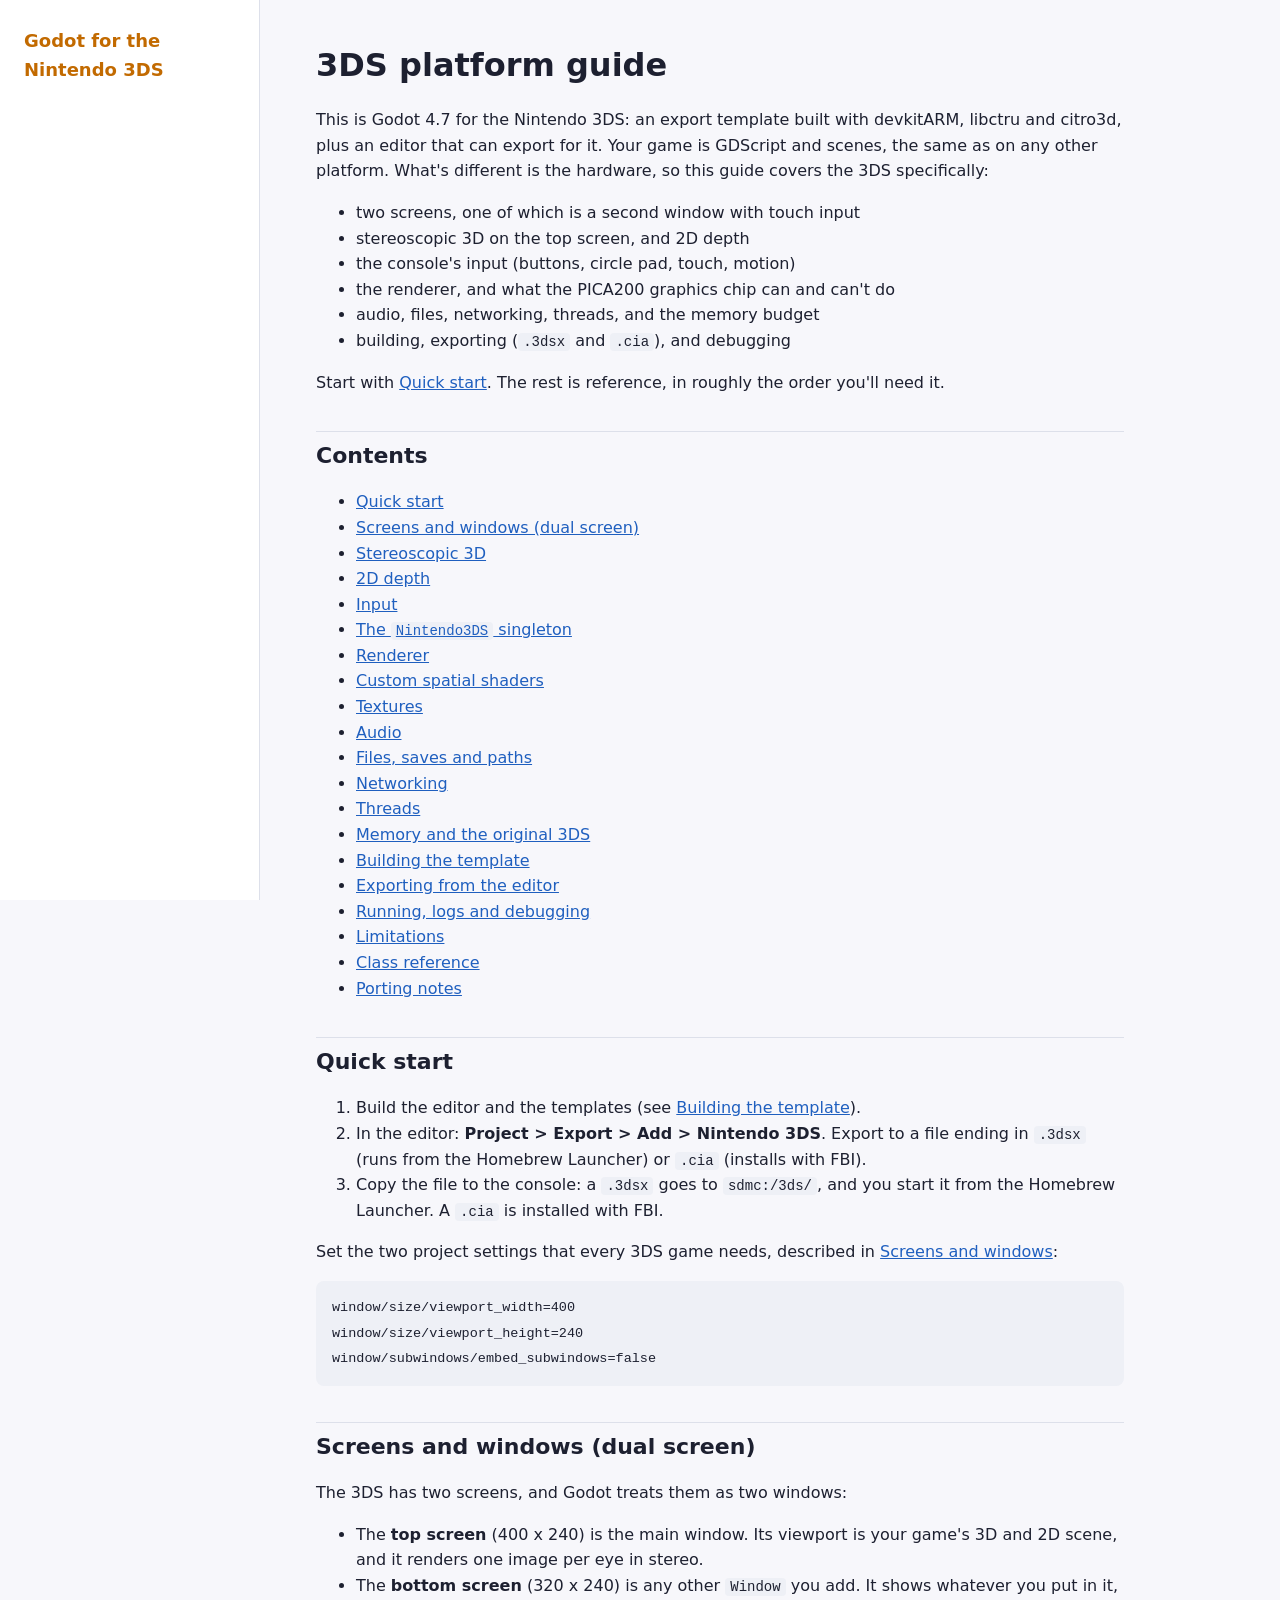
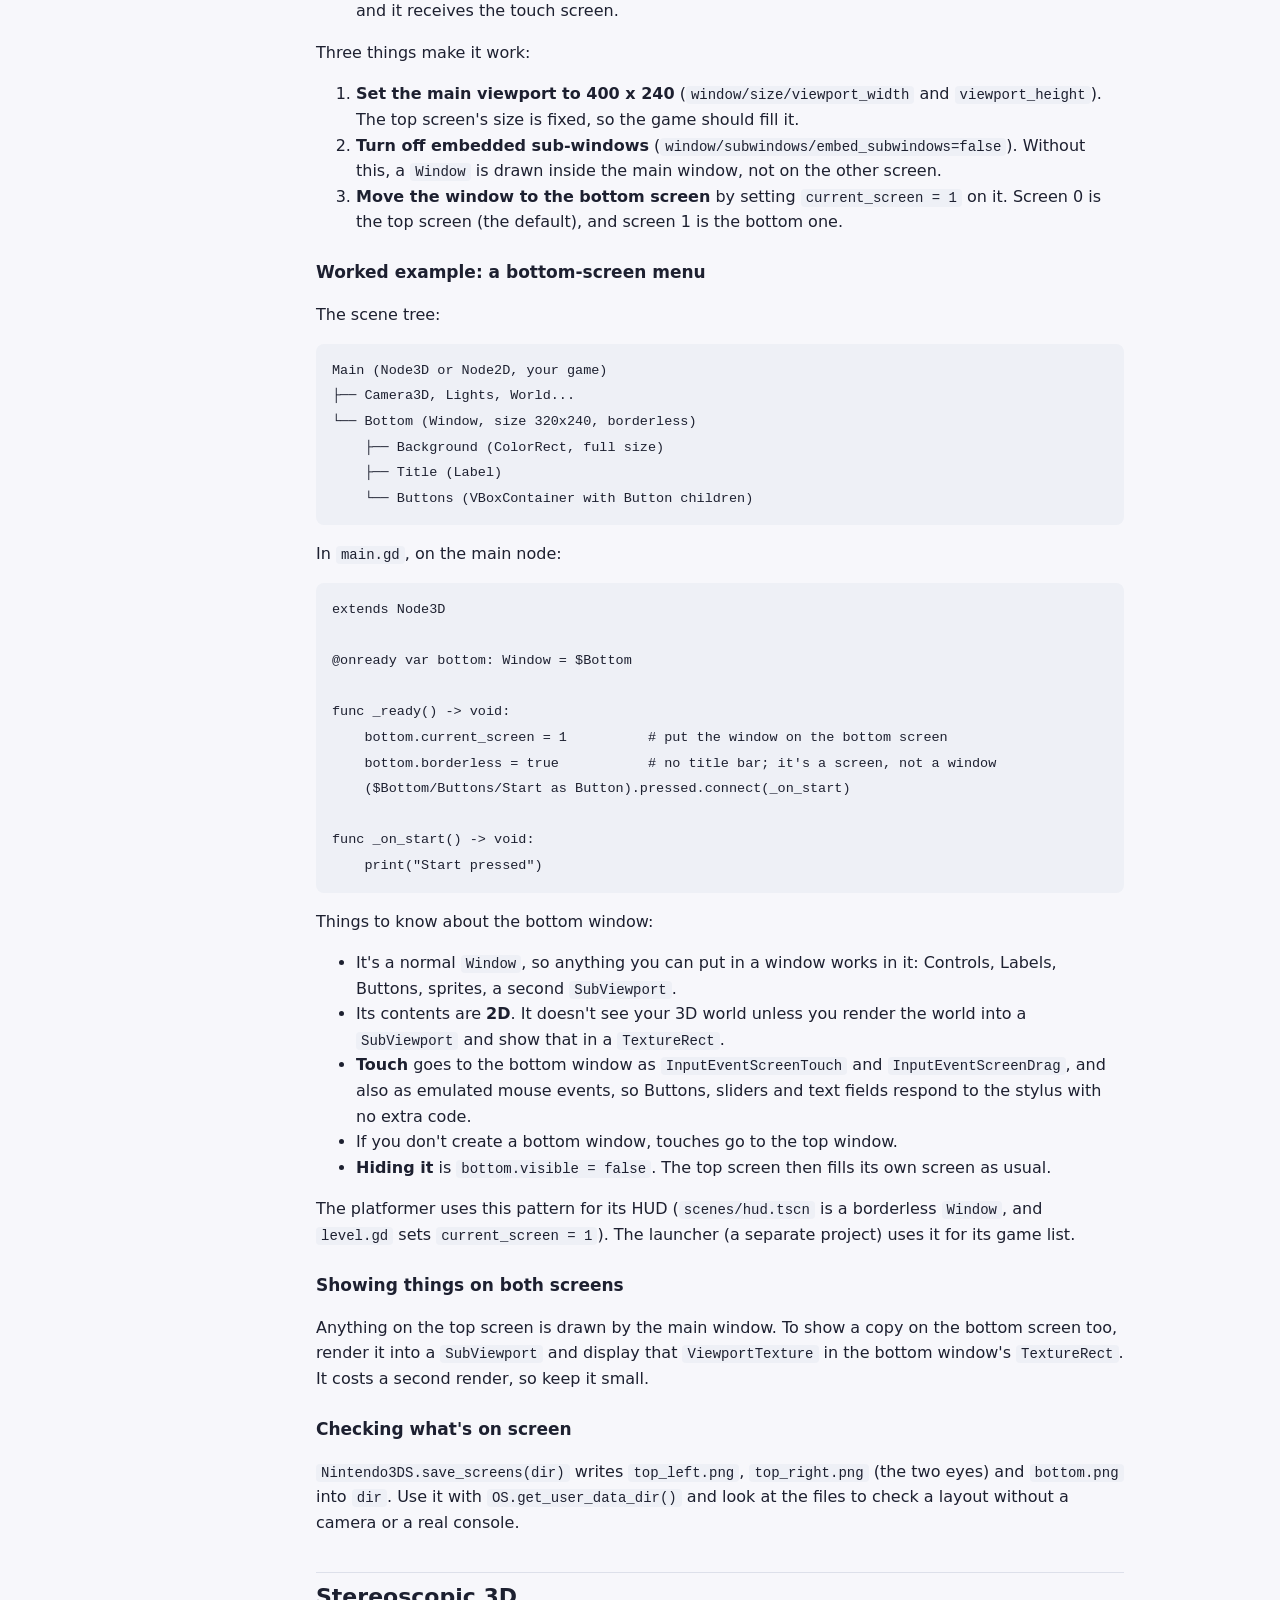
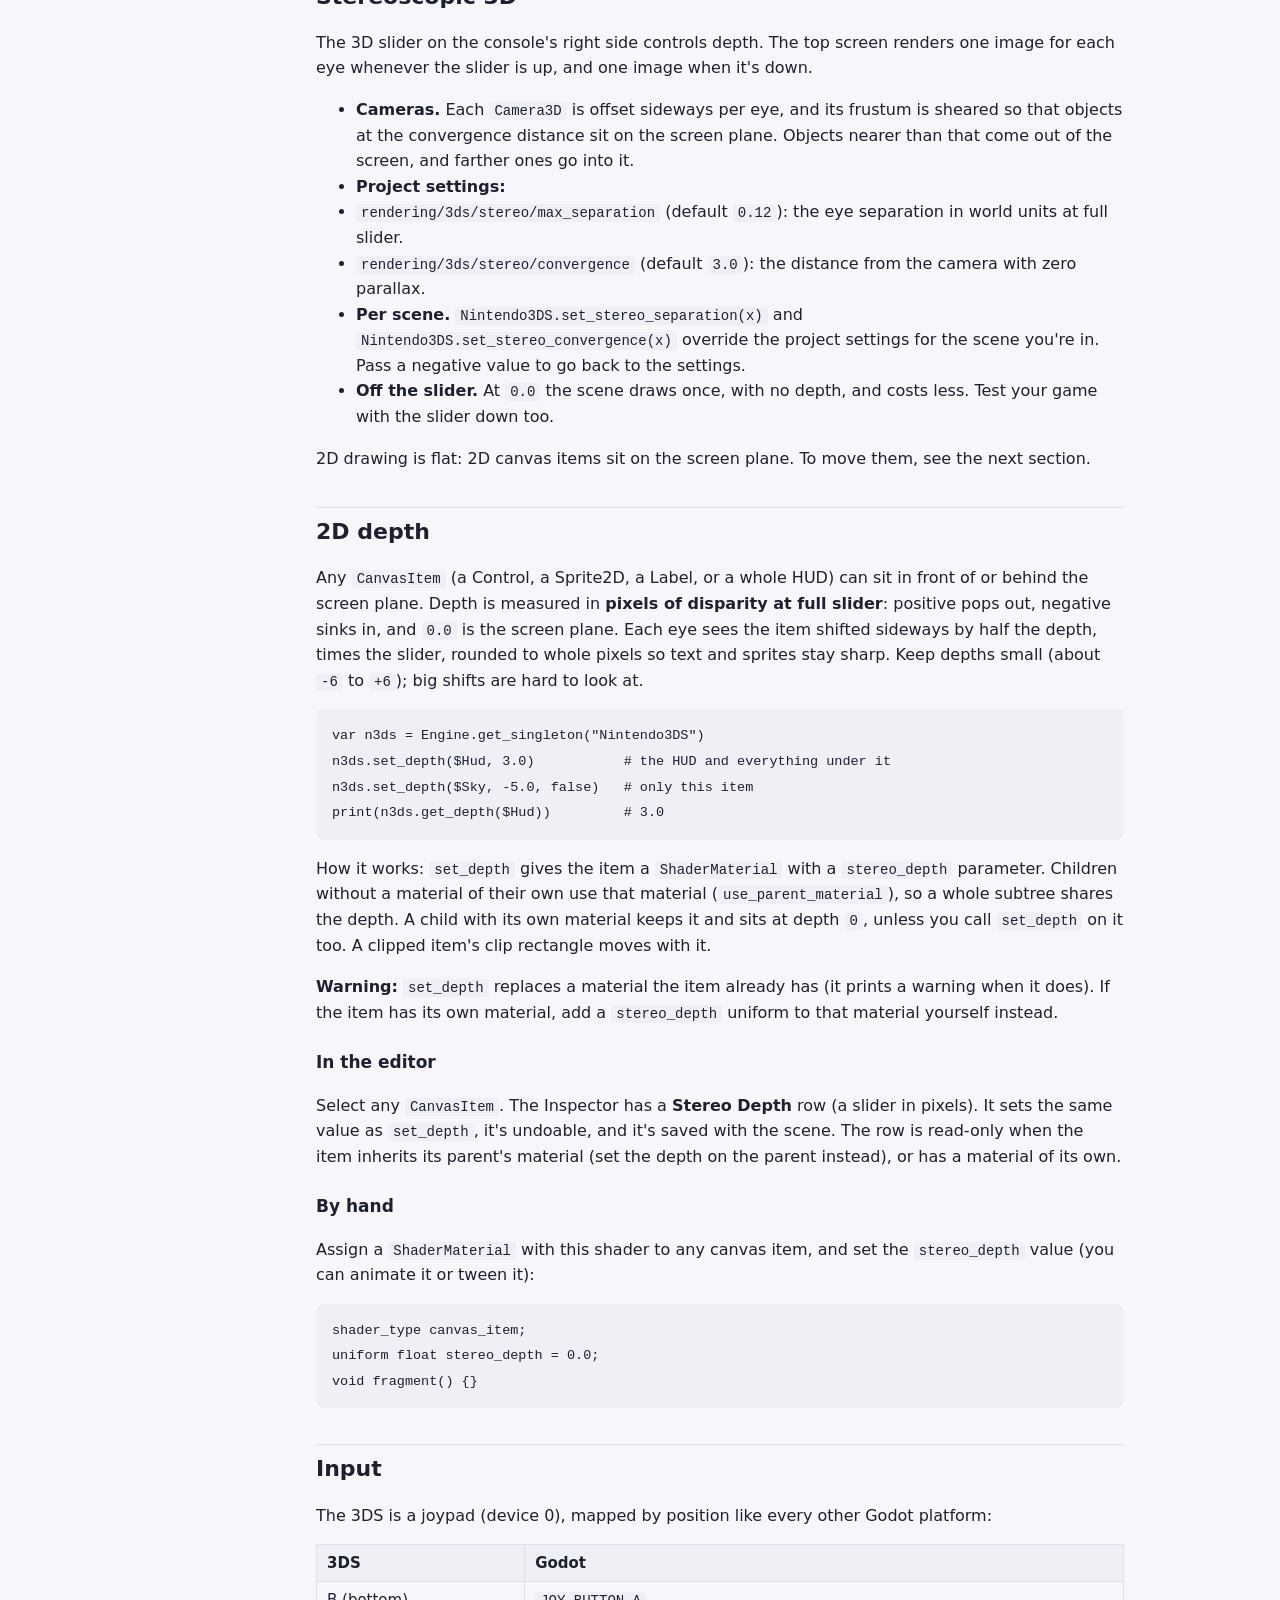
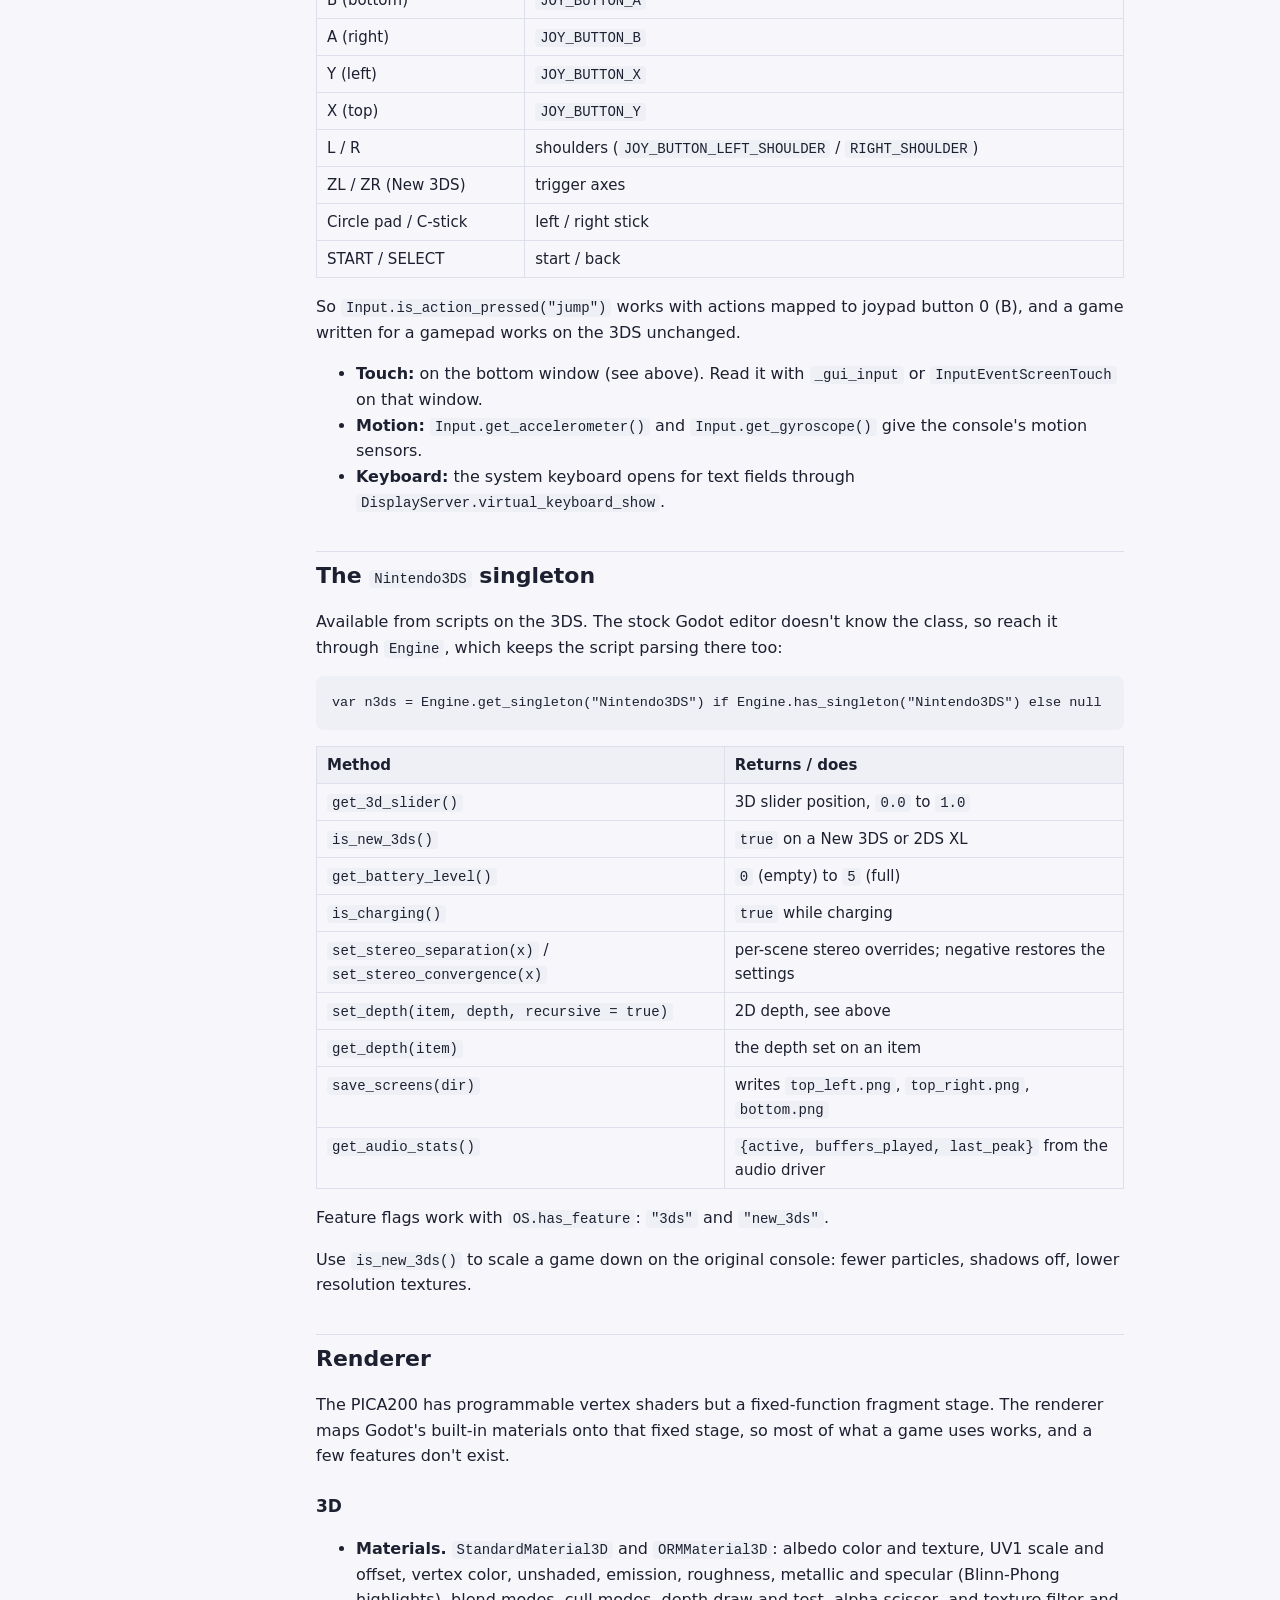
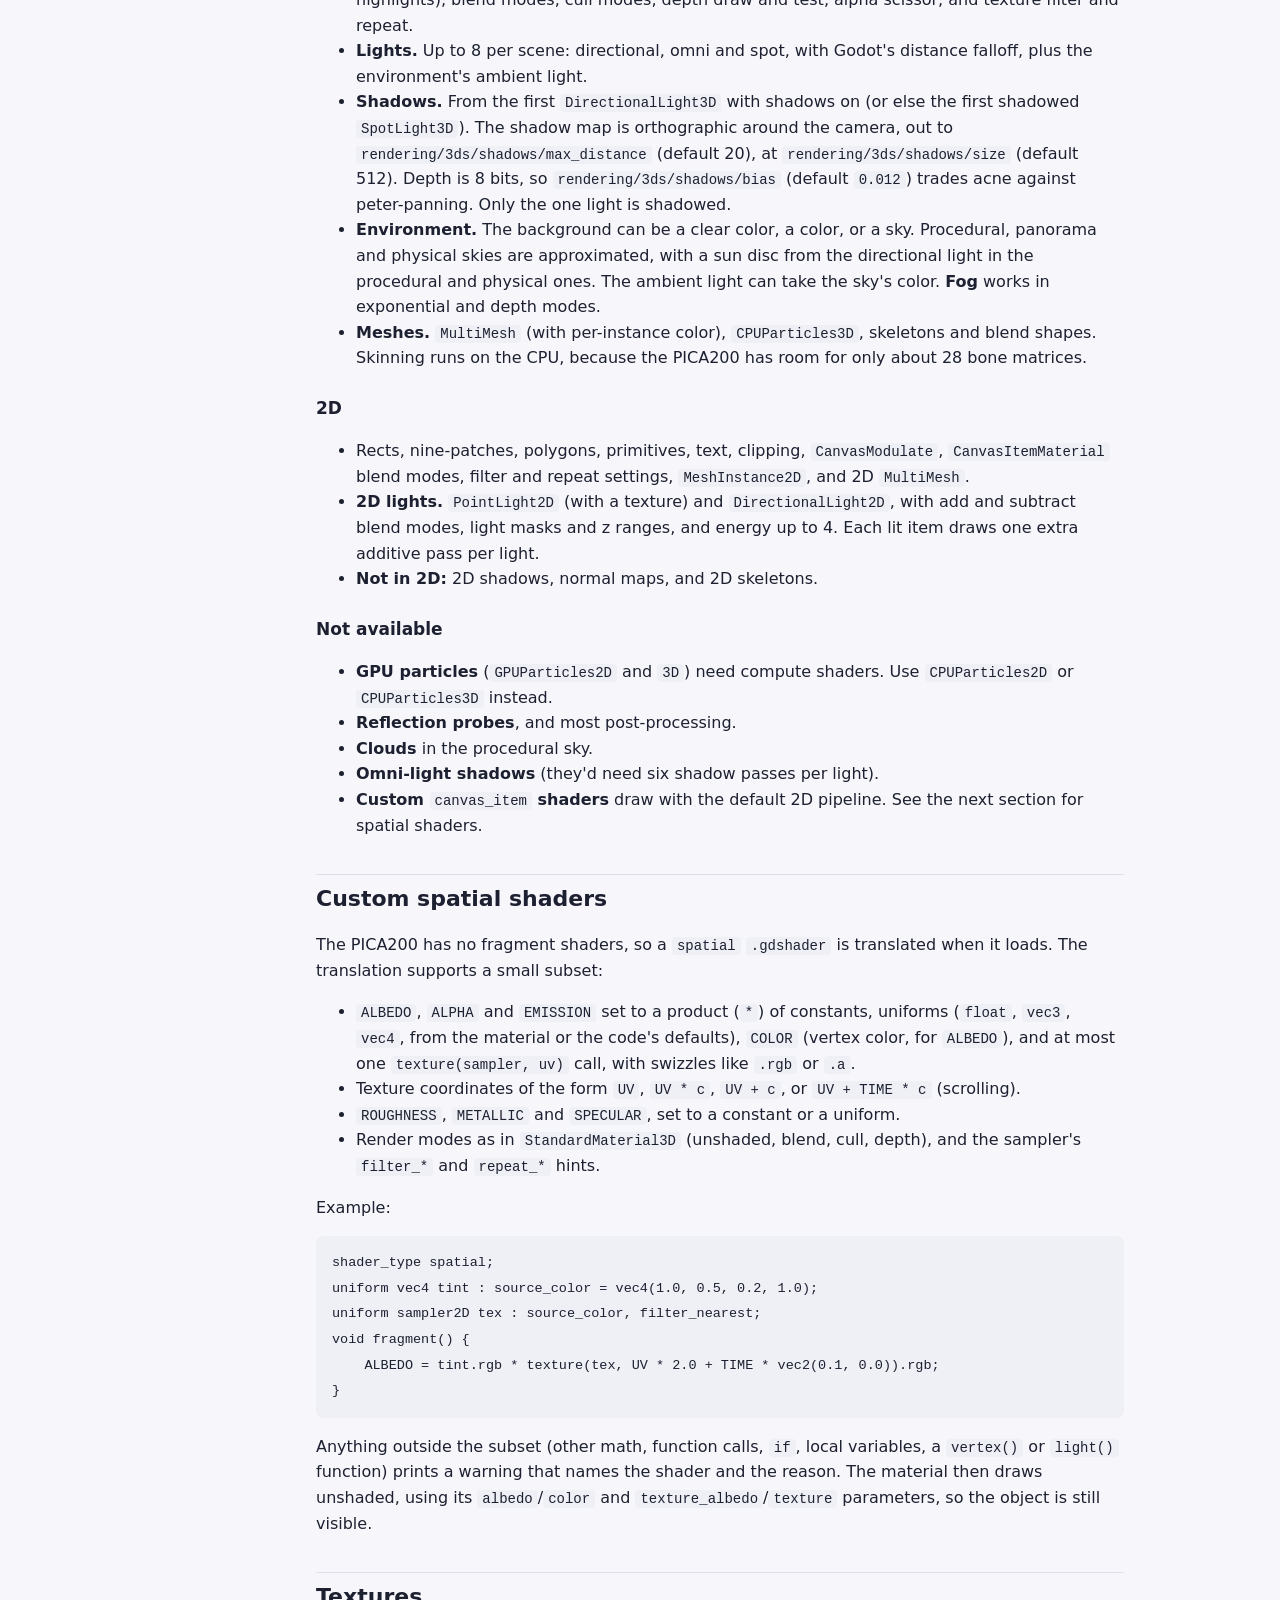
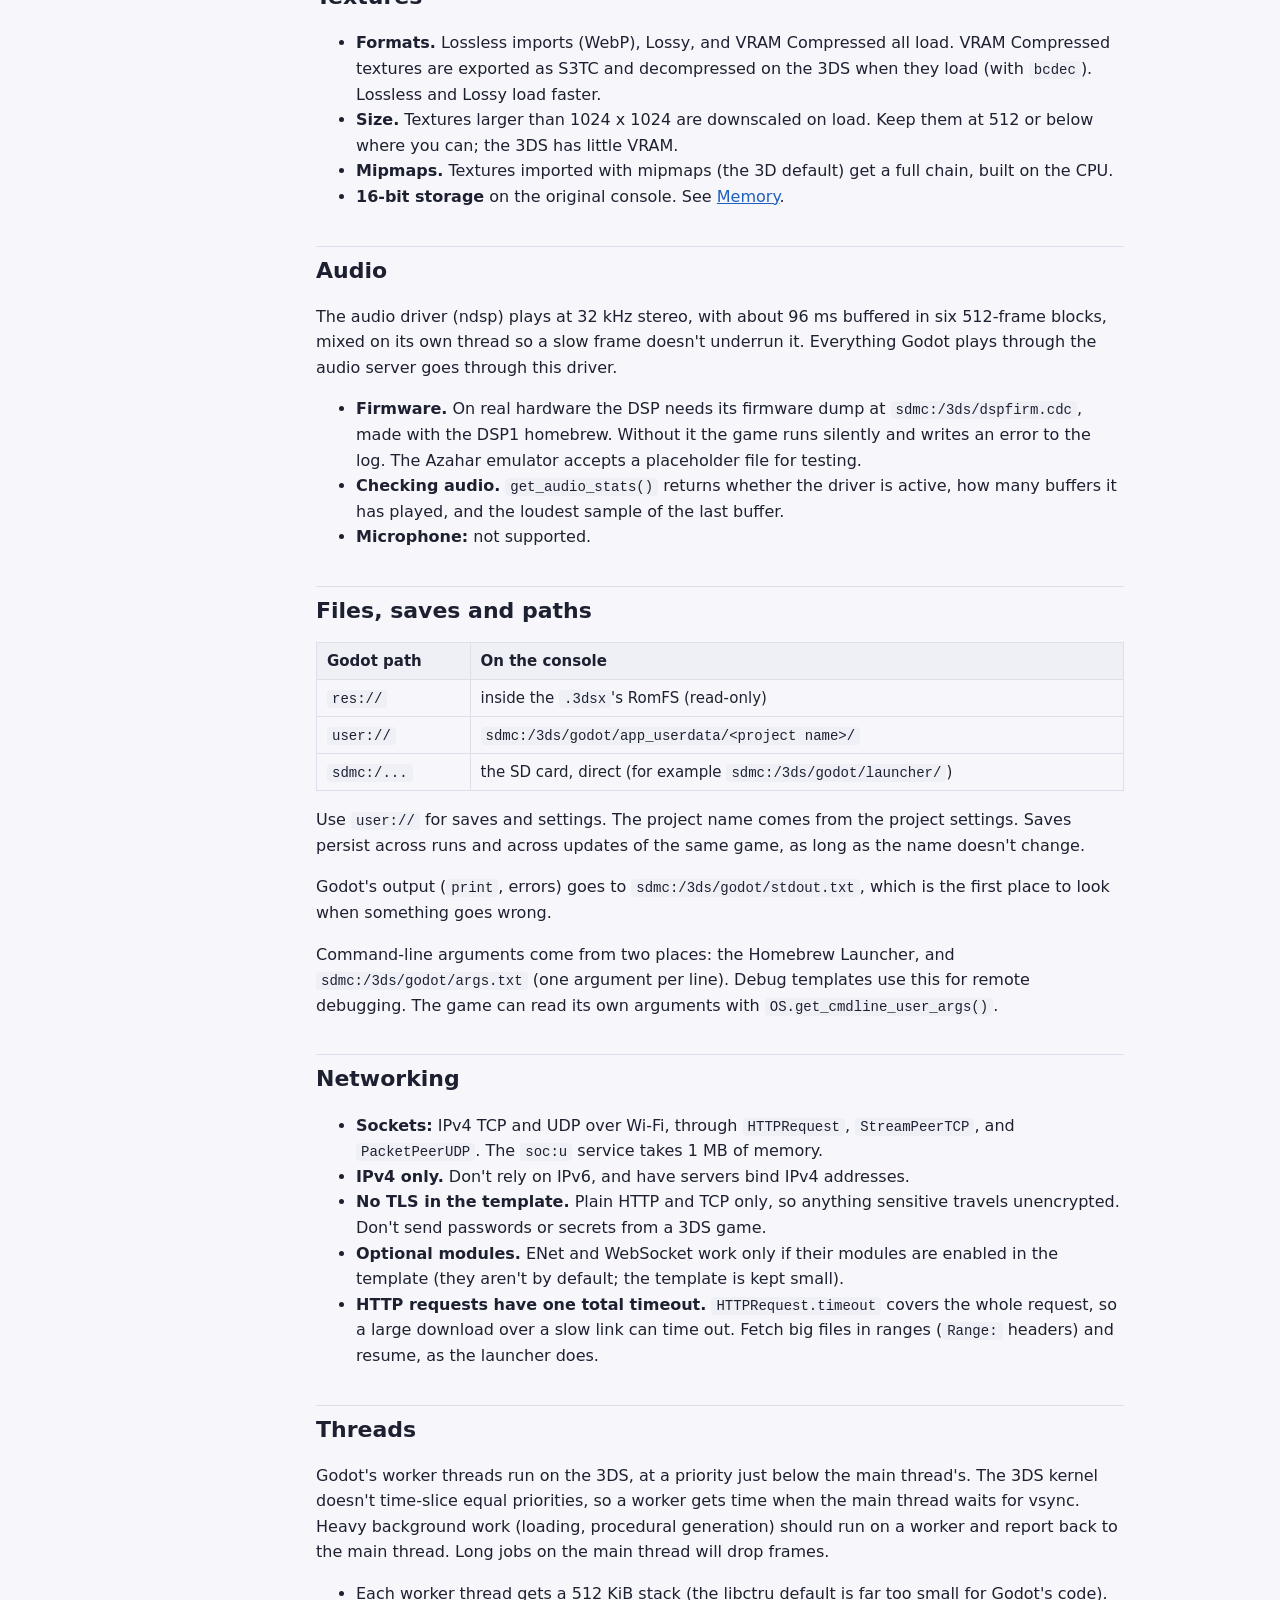
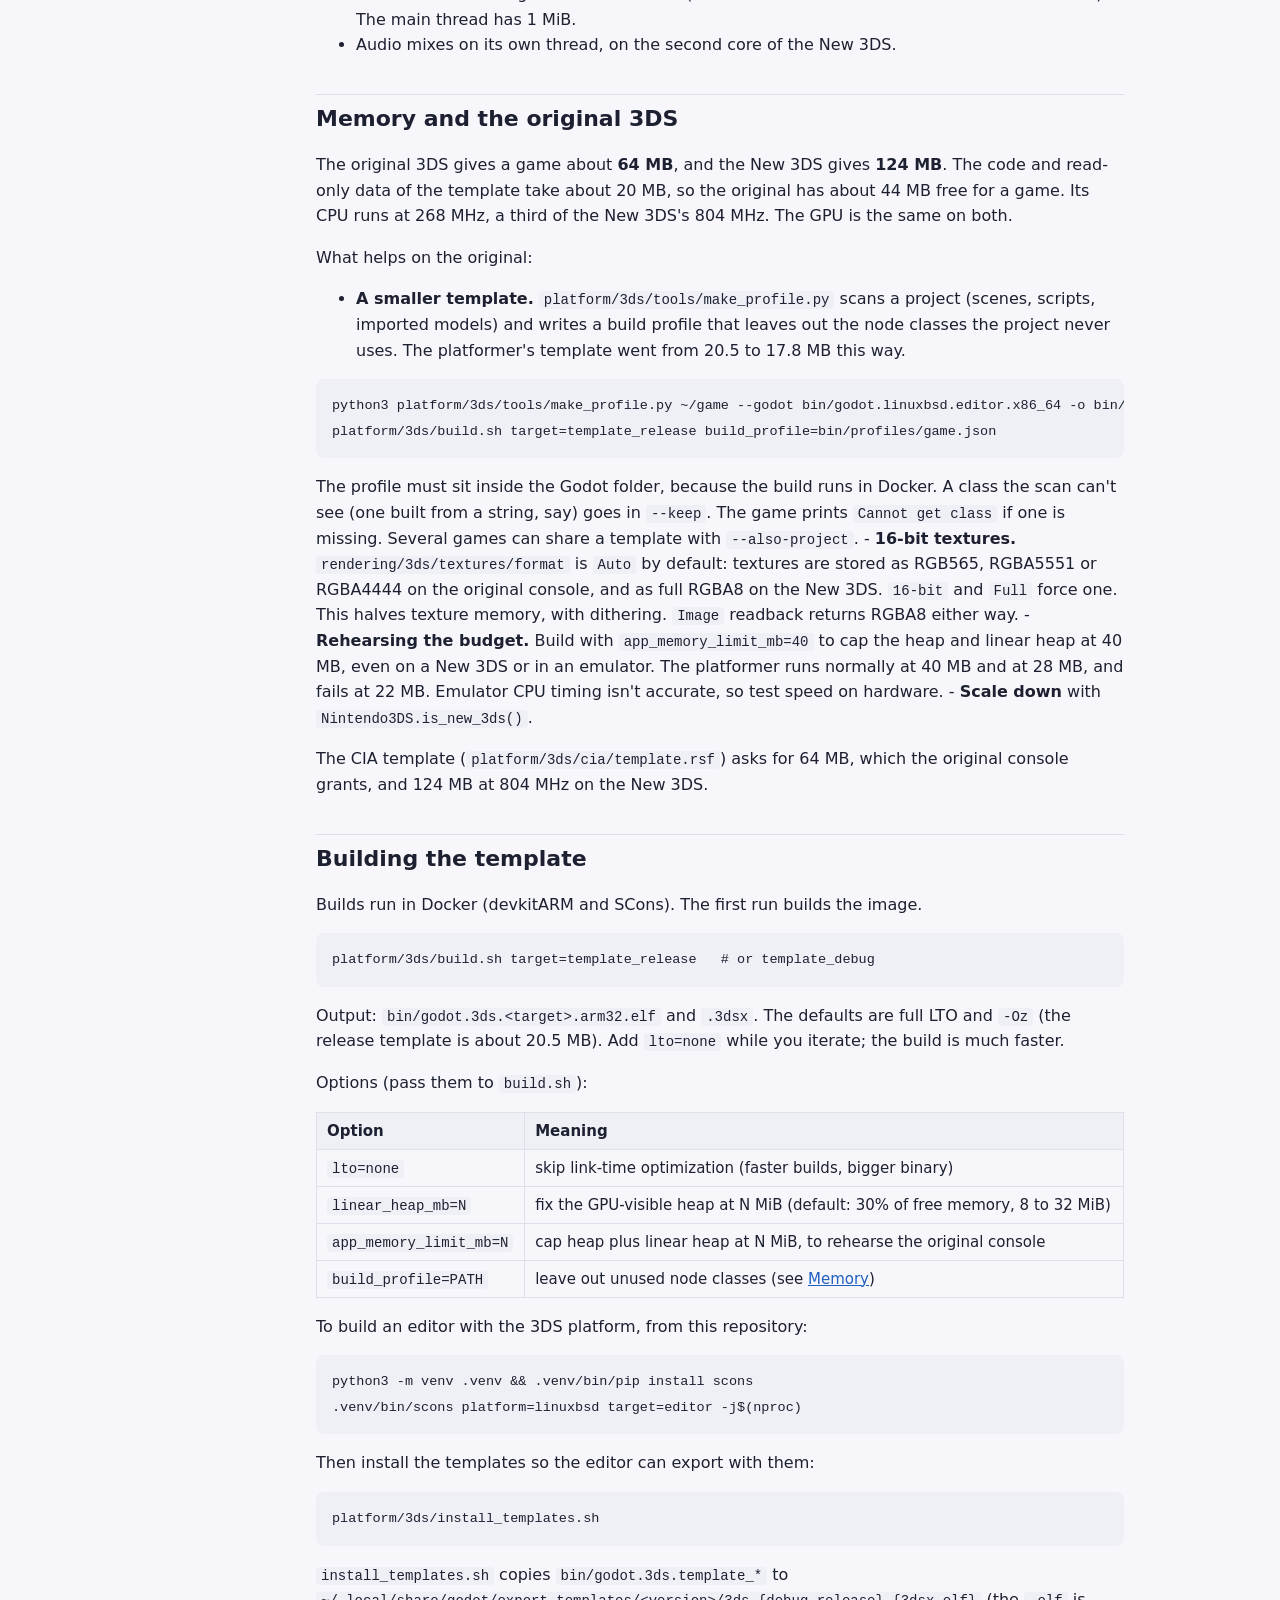
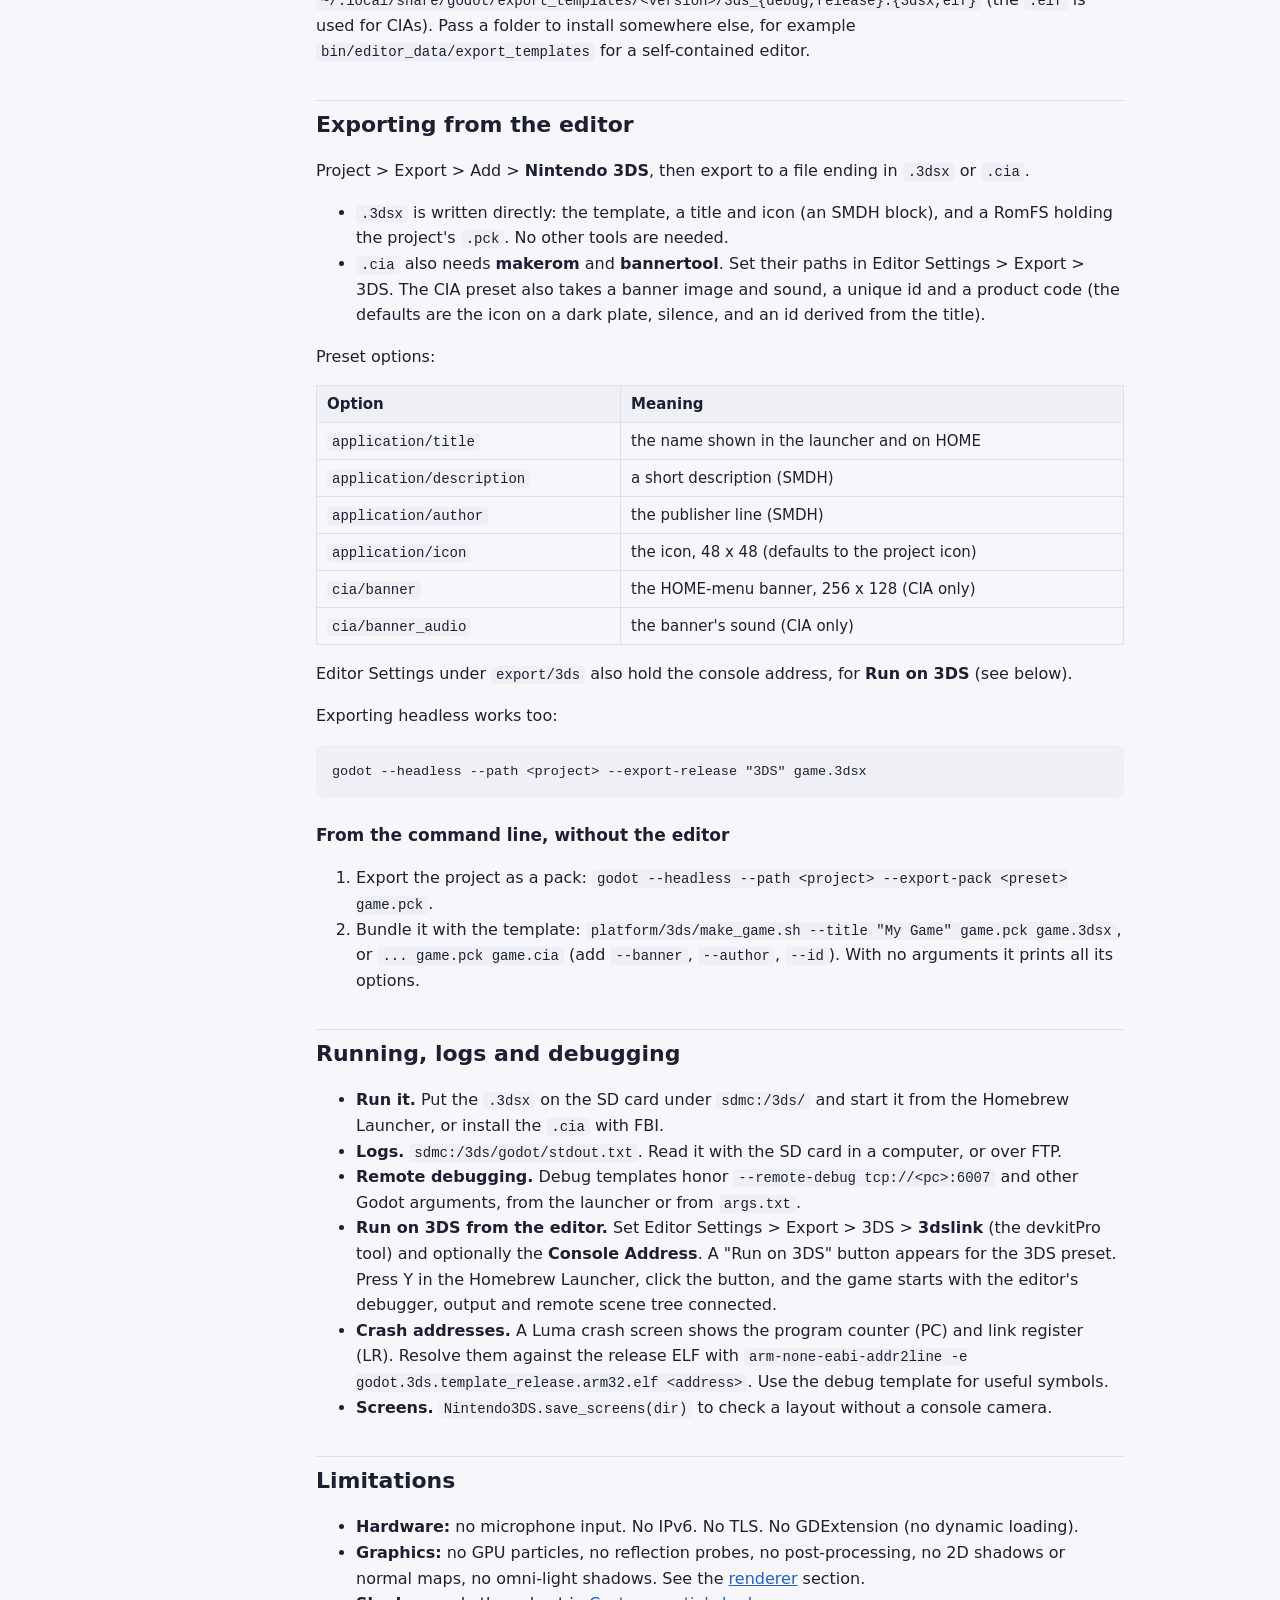
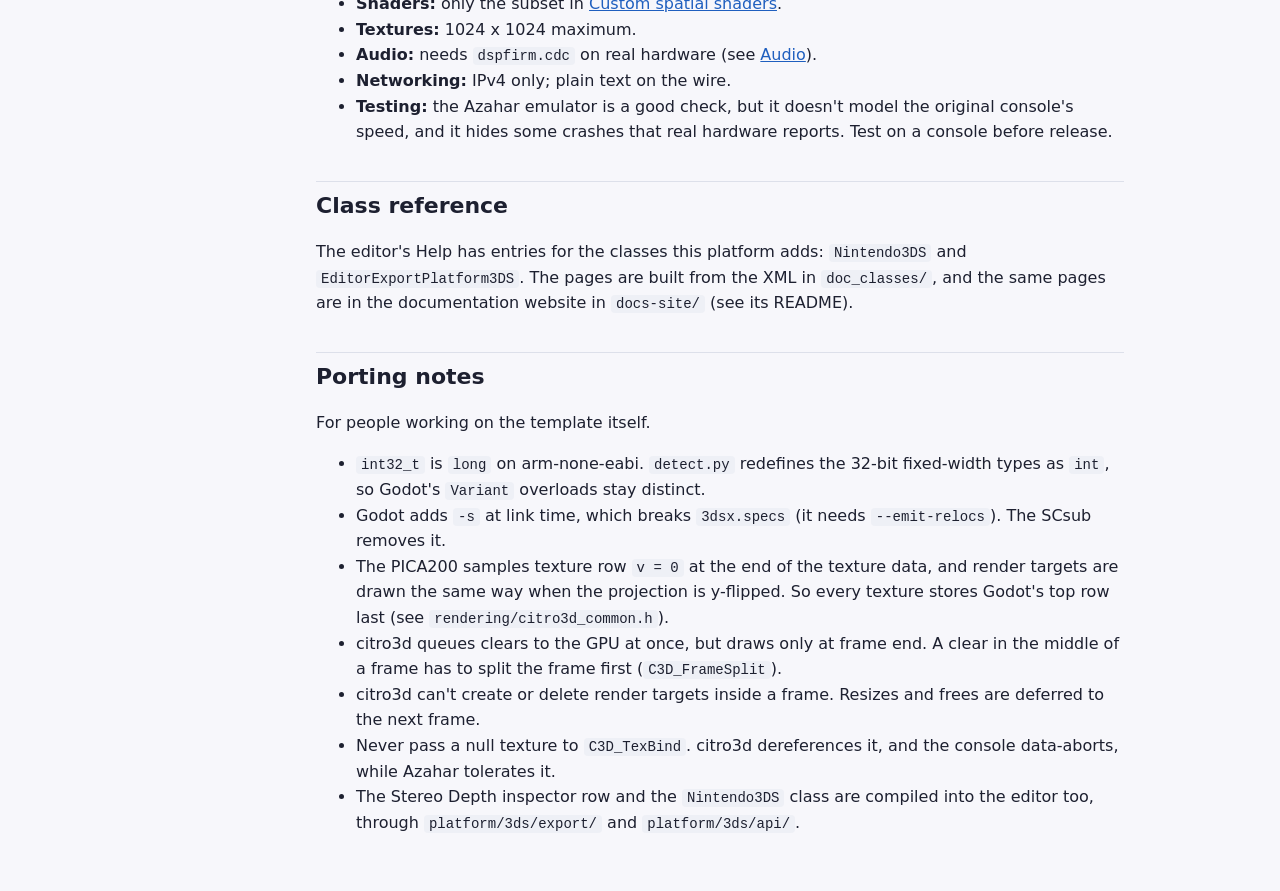
==== docs/guide.html @ 053b5651 "3ds: move the documentation site to docs/ for GitHub Pages The built site now lives in docs/ so Page" ====
<!doctype html>
<html lang="en"><head><meta charset="utf-8"><meta name="viewport" content="width=device-width, initial-scale=1"><title>3DS platform guide - Godot for the Nintendo 3DS</title><link rel="stylesheet" href="style.css"></head>
<body><div class="layout"><nav><a class="brand" href="index.html">Godot for the Nintendo 3DS</a></nav><main><h1>3DS platform guide</h1><p>This is Godot 4.7 for the Nintendo 3DS: an export template built with
devkitARM, libctru and citro3d, plus an editor that can export for it. Your
game is GDScript and scenes, the same as on any other platform. What's
different is the hardware, so this guide covers the 3DS specifically:</p>
<ul>
<li>two screens, one of which is a second window with touch input</li>
<li>stereoscopic 3D on the top screen, and 2D depth</li>
<li>the console's input (buttons, circle pad, touch, motion)</li>
<li>the renderer, and what the PICA200 graphics chip can and can't do</li>
<li>audio, files, networking, threads, and the memory budget</li>
<li>building, exporting (<code>.3dsx</code> and <code>.cia</code>), and debugging</li>
</ul>
<p>Start with <a href="#quick-start">Quick start</a>. The rest is reference, in roughly the
order you'll need it.</p>
<h2 id="contents">Contents</h2>
<ul>
<li><a href="#quick-start">Quick start</a></li>
<li><a href="#screens-and-windows-dual-screen">Screens and windows (dual screen)</a></li>
<li><a href="#stereoscopic-3d">Stereoscopic 3D</a></li>
<li><a href="#2d-depth">2D depth</a></li>
<li><a href="#input">Input</a></li>
<li><a href="#the-nintendo3ds-singleton">The <code>Nintendo3DS</code> singleton</a></li>
<li><a href="#renderer">Renderer</a></li>
<li><a href="#custom-spatial-shaders">Custom spatial shaders</a></li>
<li><a href="#textures">Textures</a></li>
<li><a href="#audio">Audio</a></li>
<li><a href="#files-saves-and-paths">Files, saves and paths</a></li>
<li><a href="#networking">Networking</a></li>
<li><a href="#threads">Threads</a></li>
<li><a href="#memory-and-the-original-3ds">Memory and the original 3DS</a></li>
<li><a href="#building-the-template">Building the template</a></li>
<li><a href="#exporting-from-the-editor">Exporting from the editor</a></li>
<li><a href="#running-logs-and-debugging">Running, logs and debugging</a></li>
<li><a href="#limitations">Limitations</a></li>
<li><a href="#class-reference">Class reference</a></li>
<li><a href="#porting-notes">Porting notes</a></li>
</ul>
<h2 id="quick-start">Quick start</h2>
<ol>
<li>Build the editor and the templates (see <a href="#building-the-template">Building the template</a>).</li>
<li>In the editor: <strong>Project &gt; Export &gt; Add &gt; Nintendo 3DS</strong>. Export to a file
   ending in <code>.3dsx</code> (runs from the Homebrew Launcher) or <code>.cia</code> (installs with FBI).</li>
<li>Copy the file to the console: a <code>.3dsx</code> goes to <code>sdmc:/3ds/</code>, and you start
   it from the Homebrew Launcher. A <code>.cia</code> is installed with FBI.</li>
</ol>
<p>Set the two project settings that every 3DS game needs, described in
<a href="#screens-and-windows-dual-screen">Screens and windows</a>:</p>
<pre><code>window/size/viewport_width=400
window/size/viewport_height=240
window/subwindows/embed_subwindows=false
</code></pre>
<h2 id="screens-and-windows-dual-screen">Screens and windows (dual screen)</h2>
<p>The 3DS has two screens, and Godot treats them as two windows:</p>
<ul>
<li>The <strong>top screen</strong> (400 x 240) is the main window. Its viewport is your
  game's 3D and 2D scene, and it renders one image per eye in stereo.</li>
<li>The <strong>bottom screen</strong> (320 x 240) is any other <code>Window</code> you add. It shows
  whatever you put in it, and it receives the touch screen.</li>
</ul>
<p>Three things make it work:</p>
<ol>
<li><strong>Set the main viewport to 400 x 240</strong> (<code>window/size/viewport_width</code> and
   <code>viewport_height</code>). The top screen's size is fixed, so the game should fill
   it.</li>
<li><strong>Turn off embedded sub-windows</strong> (<code>window/subwindows/embed_subwindows=false</code>).
   Without this, a <code>Window</code> is drawn inside the main window, not on the
   other screen.</li>
<li><strong>Move the window to the bottom screen</strong> by setting <code>current_screen = 1</code> on it.
   Screen 0 is the top screen (the default), and screen 1 is the bottom one.</li>
</ol>
<h3 id="worked-example-a-bottom-screen-menu">Worked example: a bottom-screen menu</h3>
<p>The scene tree:</p>
<pre><code>Main (Node3D or Node2D, your game)
├── Camera3D, Lights, World...
└── Bottom (Window, size 320x240, borderless)
    ├── Background (ColorRect, full size)
    ├── Title (Label)
    └── Buttons (VBoxContainer with Button children)
</code></pre>
<p>In <code>main.gd</code>, on the main node:</p>
<pre><code class="language-gdscript">extends Node3D

@onready var bottom: Window = $Bottom

func _ready() -&gt; void:
    bottom.current_screen = 1          # put the window on the bottom screen
    bottom.borderless = true           # no title bar; it's a screen, not a window
    ($Bottom/Buttons/Start as Button).pressed.connect(_on_start)

func _on_start() -&gt; void:
    print(&quot;Start pressed&quot;)
</code></pre>
<p>Things to know about the bottom window:</p>
<ul>
<li>It's a normal <code>Window</code>, so anything you can put in a window works in it:
  Controls, Labels, Buttons, sprites, a second <code>SubViewport</code>.</li>
<li>Its contents are <strong>2D</strong>. It doesn't see your 3D world unless you render the
  world into a <code>SubViewport</code> and show that in a <code>TextureRect</code>.</li>
<li><strong>Touch</strong> goes to the bottom window as <code>InputEventScreenTouch</code> and
  <code>InputEventScreenDrag</code>, and also as emulated mouse events, so Buttons,
  sliders and text fields respond to the stylus with no extra code.</li>
<li>If you don't create a bottom window, touches go to the top window.</li>
<li><strong>Hiding it</strong> is <code>bottom.visible = false</code>. The top screen then fills its own
  screen as usual.</li>
</ul>
<p>The platformer uses this pattern for its HUD (<code>scenes/hud.tscn</code> is a
borderless <code>Window</code>, and <code>level.gd</code> sets <code>current_screen = 1</code>). The launcher
(a separate project) uses it for its game list.</p>
<h3 id="showing-things-on-both-screens">Showing things on both screens</h3>
<p>Anything on the top screen is drawn by the main window. To show a copy on the
bottom screen too, render it into a <code>SubViewport</code> and display that
<code>ViewportTexture</code> in the bottom window's <code>TextureRect</code>. It costs a second
render, so keep it small.</p>
<h3 id="checking-whats-on-screen">Checking what's on screen</h3>
<p><code>Nintendo3DS.save_screens(dir)</code> writes <code>top_left.png</code>, <code>top_right.png</code> (the two
eyes) and <code>bottom.png</code> into <code>dir</code>. Use it with <code>OS.get_user_data_dir()</code> and
look at the files to check a layout without a camera or a real console.</p>
<h2 id="stereoscopic-3d">Stereoscopic 3D</h2>
<p>The 3D slider on the console's right side controls depth. The top screen
renders one image for each eye whenever the slider is up, and one image when
it's down.</p>
<ul>
<li><strong>Cameras.</strong> Each <code>Camera3D</code> is offset sideways per eye, and its frustum is
  sheared so that objects at the convergence distance sit on the screen
  plane. Objects nearer than that come out of the screen, and farther ones
  go into it.</li>
<li><strong>Project settings:</strong></li>
<li><code>rendering/3ds/stereo/max_separation</code> (default <code>0.12</code>): the eye separation
    in world units at full slider.</li>
<li><code>rendering/3ds/stereo/convergence</code> (default <code>3.0</code>): the distance from the
    camera with zero parallax.</li>
<li><strong>Per scene.</strong> <code>Nintendo3DS.set_stereo_separation(x)</code> and
  <code>Nintendo3DS.set_stereo_convergence(x)</code> override the project settings for
  the scene you're in. Pass a negative value to go back to the settings.</li>
<li><strong>Off the slider.</strong> At <code>0.0</code> the scene draws once, with no depth, and costs
  less. Test your game with the slider down too.</li>
</ul>
<p>2D drawing is flat: 2D canvas items sit on the screen plane. To move them,
see the next section.</p>
<h2 id="2d-depth">2D depth</h2>
<p>Any <code>CanvasItem</code> (a Control, a Sprite2D, a Label, or a whole HUD) can sit in
front of or behind the screen plane. Depth is measured in <strong>pixels of
disparity at full slider</strong>: positive pops out, negative sinks in, and <code>0.0</code> is
the screen plane. Each eye sees the item shifted sideways by half the depth,
times the slider, rounded to whole pixels so text and sprites stay sharp. Keep
depths small (about <code>-6</code> to <code>+6</code>); big shifts are hard to look at.</p>
<pre><code class="language-gdscript">var n3ds = Engine.get_singleton(&quot;Nintendo3DS&quot;)
n3ds.set_depth($Hud, 3.0)           # the HUD and everything under it
n3ds.set_depth($Sky, -5.0, false)   # only this item
print(n3ds.get_depth($Hud))         # 3.0
</code></pre>
<p>How it works: <code>set_depth</code> gives the item a <code>ShaderMaterial</code> with a
<code>stereo_depth</code> parameter. Children without a material of their own use that
material (<code>use_parent_material</code>), so a whole subtree shares the depth. A child
with its own material keeps it and sits at depth <code>0</code>, unless you call
<code>set_depth</code> on it too. A clipped item's clip rectangle moves with it.</p>
<p><strong>Warning:</strong> <code>set_depth</code> replaces a material the item already has (it prints a
warning when it does). If the item has its own material, add a
<code>stereo_depth</code> uniform to that material yourself instead.</p>
<h3 id="in-the-editor">In the editor</h3>
<p>Select any <code>CanvasItem</code>. The Inspector has a <strong>Stereo Depth</strong> row (a slider in
pixels). It sets the same value as <code>set_depth</code>, it's undoable, and it's saved
with the scene. The row is read-only when the item inherits its parent's
material (set the depth on the parent instead), or has a material of its own.</p>
<h3 id="by-hand">By hand</h3>
<p>Assign a <code>ShaderMaterial</code> with this shader to any canvas item, and set the
<code>stereo_depth</code> value (you can animate it or tween it):</p>
<pre><code class="language-glsl">shader_type canvas_item;
uniform float stereo_depth = 0.0;
void fragment() {}
</code></pre>
<h2 id="input">Input</h2>
<p>The 3DS is a joypad (device 0), mapped by position like every other Godot
platform:</p>
<table>
<thead>
<tr>
<th>3DS</th>
<th>Godot</th>
</tr>
</thead>
<tbody>
<tr>
<td>B (bottom)</td>
<td><code>JOY_BUTTON_A</code></td>
</tr>
<tr>
<td>A (right)</td>
<td><code>JOY_BUTTON_B</code></td>
</tr>
<tr>
<td>Y (left)</td>
<td><code>JOY_BUTTON_X</code></td>
</tr>
<tr>
<td>X (top)</td>
<td><code>JOY_BUTTON_Y</code></td>
</tr>
<tr>
<td>L / R</td>
<td>shoulders (<code>JOY_BUTTON_LEFT_SHOULDER</code> / <code>RIGHT_SHOULDER</code>)</td>
</tr>
<tr>
<td>ZL / ZR (New 3DS)</td>
<td>trigger axes</td>
</tr>
<tr>
<td>Circle pad / C-stick</td>
<td>left / right stick</td>
</tr>
<tr>
<td>START / SELECT</td>
<td>start / back</td>
</tr>
</tbody>
</table>
<p>So <code>Input.is_action_pressed("jump")</code> works with actions mapped to joypad
button 0 (B), and a game written for a gamepad works on the 3DS unchanged.</p>
<ul>
<li><strong>Touch:</strong> on the bottom window (see above). Read it with <code>_gui_input</code> or
  <code>InputEventScreenTouch</code> on that window.</li>
<li><strong>Motion:</strong> <code>Input.get_accelerometer()</code> and <code>Input.get_gyroscope()</code> give the
  console's motion sensors.</li>
<li><strong>Keyboard:</strong> the system keyboard opens for text fields through
  <code>DisplayServer.virtual_keyboard_show</code>.</li>
</ul>
<h2 id="the-nintendo3ds-singleton">The <code>Nintendo3DS</code> singleton</h2>
<p>Available from scripts on the 3DS. The stock Godot editor doesn't know the
class, so reach it through <code>Engine</code>, which keeps the script parsing there too:</p>
<pre><code class="language-gdscript">var n3ds = Engine.get_singleton(&quot;Nintendo3DS&quot;) if Engine.has_singleton(&quot;Nintendo3DS&quot;) else null
</code></pre>
<table>
<thead>
<tr>
<th>Method</th>
<th>Returns / does</th>
</tr>
</thead>
<tbody>
<tr>
<td><code>get_3d_slider()</code></td>
<td>3D slider position, <code>0.0</code> to <code>1.0</code></td>
</tr>
<tr>
<td><code>is_new_3ds()</code></td>
<td><code>true</code> on a New 3DS or 2DS XL</td>
</tr>
<tr>
<td><code>get_battery_level()</code></td>
<td><code>0</code> (empty) to <code>5</code> (full)</td>
</tr>
<tr>
<td><code>is_charging()</code></td>
<td><code>true</code> while charging</td>
</tr>
<tr>
<td><code>set_stereo_separation(x)</code> / <code>set_stereo_convergence(x)</code></td>
<td>per-scene stereo overrides; negative restores the settings</td>
</tr>
<tr>
<td><code>set_depth(item, depth, recursive = true)</code></td>
<td>2D depth, see above</td>
</tr>
<tr>
<td><code>get_depth(item)</code></td>
<td>the depth set on an item</td>
</tr>
<tr>
<td><code>save_screens(dir)</code></td>
<td>writes <code>top_left.png</code>, <code>top_right.png</code>, <code>bottom.png</code></td>
</tr>
<tr>
<td><code>get_audio_stats()</code></td>
<td><code>{active, buffers_played, last_peak}</code> from the audio driver</td>
</tr>
</tbody>
</table>
<p>Feature flags work with <code>OS.has_feature</code>: <code>"3ds"</code> and <code>"new_3ds"</code>.</p>
<p>Use <code>is_new_3ds()</code> to scale a game down on the original console: fewer
particles, shadows off, lower resolution textures.</p>
<h2 id="renderer">Renderer</h2>
<p>The PICA200 has programmable vertex shaders but a fixed-function fragment
stage. The renderer maps Godot's built-in materials onto that fixed stage, so
most of what a game uses works, and a few features don't exist.</p>
<h3 id="3d">3D</h3>
<ul>
<li><strong>Materials.</strong> <code>StandardMaterial3D</code> and <code>ORMMaterial3D</code>: albedo color and
  texture, UV1 scale and offset, vertex color, unshaded, emission,
  roughness, metallic and specular (Blinn-Phong highlights), blend modes,
  cull modes, depth draw and test, alpha scissor, and texture filter and
  repeat.</li>
<li><strong>Lights.</strong> Up to 8 per scene: directional, omni and spot, with Godot's
  distance falloff, plus the environment's ambient light.</li>
<li><strong>Shadows.</strong> From the first <code>DirectionalLight3D</code> with shadows on (or else the
  first shadowed <code>SpotLight3D</code>). The shadow map is orthographic around the
  camera, out to <code>rendering/3ds/shadows/max_distance</code> (default 20), at
  <code>rendering/3ds/shadows/size</code> (default 512). Depth is 8 bits, so
  <code>rendering/3ds/shadows/bias</code> (default <code>0.012</code>) trades acne against
  peter-panning. Only the one light is shadowed.</li>
<li><strong>Environment.</strong> The background can be a clear color, a color, or a sky.
  Procedural, panorama and physical skies are approximated, with a sun disc
  from the directional light in the procedural and physical ones. The
  ambient light can take the sky's color. <strong>Fog</strong> works in exponential and
  depth modes.</li>
<li><strong>Meshes.</strong> <code>MultiMesh</code> (with per-instance color), <code>CPUParticles3D</code>,
  skeletons and blend shapes. Skinning runs on the CPU, because the PICA200
  has room for only about 28 bone matrices.</li>
</ul>
<h3 id="2d">2D</h3>
<ul>
<li>Rects, nine-patches, polygons, primitives, text, clipping, <code>CanvasModulate</code>,
  <code>CanvasItemMaterial</code> blend modes, filter and repeat settings,
  <code>MeshInstance2D</code>, and 2D <code>MultiMesh</code>.</li>
<li><strong>2D lights.</strong> <code>PointLight2D</code> (with a texture) and <code>DirectionalLight2D</code>,
  with add and subtract blend modes, light masks and z ranges, and energy up
  to 4. Each lit item draws one extra additive pass per light.</li>
<li><strong>Not in 2D:</strong> 2D shadows, normal maps, and 2D skeletons.</li>
</ul>
<h3 id="not-available">Not available</h3>
<ul>
<li><strong>GPU particles</strong> (<code>GPUParticles2D</code> and <code>3D</code>) need compute shaders. Use
  <code>CPUParticles2D</code> or <code>CPUParticles3D</code> instead.</li>
<li><strong>Reflection probes</strong>, and most post-processing.</li>
<li><strong>Clouds</strong> in the procedural sky.</li>
<li><strong>Omni-light shadows</strong> (they'd need six shadow passes per light).</li>
<li><strong>Custom <code>canvas_item</code> shaders</strong> draw with the default 2D pipeline. See the
  next section for spatial shaders.</li>
</ul>
<h2 id="custom-spatial-shaders">Custom spatial shaders</h2>
<p>The PICA200 has no fragment shaders, so a <code>spatial</code> <code>.gdshader</code> is translated
when it loads. The translation supports a small subset:</p>
<ul>
<li><code>ALBEDO</code>, <code>ALPHA</code> and <code>EMISSION</code> set to a product (<code>*</code>) of constants,
  uniforms (<code>float</code>, <code>vec3</code>, <code>vec4</code>, from the material or the code's
  defaults), <code>COLOR</code> (vertex color, for <code>ALBEDO</code>), and at most one
  <code>texture(sampler, uv)</code> call, with swizzles like <code>.rgb</code> or <code>.a</code>.</li>
<li>Texture coordinates of the form <code>UV</code>, <code>UV * c</code>, <code>UV + c</code>, or
  <code>UV + TIME * c</code> (scrolling).</li>
<li><code>ROUGHNESS</code>, <code>METALLIC</code> and <code>SPECULAR</code>, set to a constant or a uniform.</li>
<li>Render modes as in <code>StandardMaterial3D</code> (unshaded, blend, cull, depth), and
  the sampler's <code>filter_*</code> and <code>repeat_*</code> hints.</li>
</ul>
<p>Example:</p>
<pre><code class="language-glsl">shader_type spatial;
uniform vec4 tint : source_color = vec4(1.0, 0.5, 0.2, 1.0);
uniform sampler2D tex : source_color, filter_nearest;
void fragment() {
    ALBEDO = tint.rgb * texture(tex, UV * 2.0 + TIME * vec2(0.1, 0.0)).rgb;
}
</code></pre>
<p>Anything outside the subset (other math, function calls, <code>if</code>, local
variables, a <code>vertex()</code> or <code>light()</code> function) prints a warning that names the
shader and the reason. The material then draws unshaded, using its
<code>albedo</code>/<code>color</code> and <code>texture_albedo</code>/<code>texture</code> parameters, so the object is
still visible.</p>
<h2 id="textures">Textures</h2>
<ul>
<li><strong>Formats.</strong> Lossless imports (WebP), Lossy, and VRAM Compressed all load.
  VRAM Compressed textures are exported as S3TC and decompressed on the 3DS
  when they load (with <code>bcdec</code>). Lossless and Lossy load faster.</li>
<li><strong>Size.</strong> Textures larger than 1024 x 1024 are downscaled on load. Keep
  them at 512 or below where you can; the 3DS has little VRAM.</li>
<li><strong>Mipmaps.</strong> Textures imported with mipmaps (the 3D default) get a full
  chain, built on the CPU.</li>
<li><strong>16-bit storage</strong> on the original console. See
  <a href="#memory-and-the-original-3ds">Memory</a>.</li>
</ul>
<h2 id="audio">Audio</h2>
<p>The audio driver (ndsp) plays at 32 kHz stereo, with about 96 ms buffered in
six 512-frame blocks, mixed on its own thread so a slow frame doesn't
underrun it. Everything Godot plays through the audio server goes through
this driver.</p>
<ul>
<li><strong>Firmware.</strong> On real hardware the DSP needs its firmware dump at
  <code>sdmc:/3ds/dspfirm.cdc</code>, made with the DSP1 homebrew. Without it the game
  runs silently and writes an error to the log. The Azahar emulator accepts a
  placeholder file for testing.</li>
<li><strong>Checking audio.</strong> <code>get_audio_stats()</code> returns whether the driver is active,
  how many buffers it has played, and the loudest sample of the last buffer.</li>
<li><strong>Microphone:</strong> not supported.</li>
</ul>
<h2 id="files-saves-and-paths">Files, saves and paths</h2>
<table>
<thead>
<tr>
<th>Godot path</th>
<th>On the console</th>
</tr>
</thead>
<tbody>
<tr>
<td><code>res://</code></td>
<td>inside the <code>.3dsx</code>'s RomFS (read-only)</td>
</tr>
<tr>
<td><code>user://</code></td>
<td><code>sdmc:/3ds/godot/app_userdata/&lt;project name&gt;/</code></td>
</tr>
<tr>
<td><code>sdmc:/...</code></td>
<td>the SD card, direct (for example <code>sdmc:/3ds/godot/launcher/</code>)</td>
</tr>
</tbody>
</table>
<p>Use <code>user://</code> for saves and settings. The project name comes from the project
settings. Saves persist across runs and across updates of the same game, as
long as the name doesn't change.</p>
<p>Godot's output (<code>print</code>, errors) goes to <code>sdmc:/3ds/godot/stdout.txt</code>, which is
the first place to look when something goes wrong.</p>
<p>Command-line arguments come from two places: the Homebrew Launcher, and
<code>sdmc:/3ds/godot/args.txt</code> (one argument per line). Debug templates use this
for remote debugging. The game can read its own arguments with
<code>OS.get_cmdline_user_args()</code>.</p>
<h2 id="networking">Networking</h2>
<ul>
<li><strong>Sockets:</strong> IPv4 TCP and UDP over Wi-Fi, through <code>HTTPRequest</code>,
  <code>StreamPeerTCP</code>, and <code>PacketPeerUDP</code>. The <code>soc:u</code> service takes 1 MB of
  memory.</li>
<li><strong>IPv4 only.</strong> Don't rely on IPv6, and have servers bind IPv4 addresses.</li>
<li><strong>No TLS in the template.</strong> Plain HTTP and TCP only, so anything sensitive
  travels unencrypted. Don't send passwords or secrets from a 3DS game.</li>
<li><strong>Optional modules.</strong> ENet and WebSocket work only if their modules are
  enabled in the template (they aren't by default; the template is kept
  small).</li>
<li><strong>HTTP requests have one total timeout.</strong> <code>HTTPRequest.timeout</code> covers the
  whole request, so a large download over a slow link can time out. Fetch big
  files in ranges (<code>Range:</code> headers) and resume, as the launcher does.</li>
</ul>
<h2 id="threads">Threads</h2>
<p>Godot's worker threads run on the 3DS, at a priority just below the main
thread's. The 3DS kernel doesn't time-slice equal priorities, so a worker
gets time when the main thread waits for vsync. Heavy background work
(loading, procedural generation) should run on a worker and report back to the
main thread. Long jobs on the main thread will drop frames.</p>
<ul>
<li>Each worker thread gets a 512 KiB stack (the libctru default is far too small
  for Godot's code). The main thread has 1 MiB.</li>
<li>Audio mixes on its own thread, on the second core of the New 3DS.</li>
</ul>
<h2 id="memory-and-the-original-3ds">Memory and the original 3DS</h2>
<p>The original 3DS gives a game about <strong>64 MB</strong>, and the New 3DS gives <strong>124 MB</strong>.
The code and read-only data of the template take about 20 MB, so the original
has about 44 MB free for a game. Its CPU runs at 268 MHz, a third of the New
3DS's 804 MHz. The GPU is the same on both.</p>
<p>What helps on the original:</p>
<ul>
<li><strong>A smaller template.</strong> <code>platform/3ds/tools/make_profile.py</code> scans a project
  (scenes, scripts, imported models) and writes a build profile that leaves
  out the node classes the project never uses. The platformer's template went
  from 20.5 to 17.8 MB this way.</li>
</ul>
<pre><code class="language-sh">python3 platform/3ds/tools/make_profile.py ~/game --godot bin/godot.linuxbsd.editor.x86_64 -o bin/profiles/game.json
platform/3ds/build.sh target=template_release build_profile=bin/profiles/game.json
</code></pre>
<p>The profile must sit inside the Godot folder, because the build runs in
  Docker. A class the scan can't see (one built from a string, say) goes in
  <code>--keep</code>. The game prints <code>Cannot get class</code> if one is missing. Several
  games can share a template with <code>--also-project</code>.
- <strong>16-bit textures.</strong> <code>rendering/3ds/textures/format</code> is <code>Auto</code> by default:
  textures are stored as RGB565, RGBA5551 or RGBA4444 on the original console,
  and as full RGBA8 on the New 3DS. <code>16-bit</code> and <code>Full</code> force one. This halves
  texture memory, with dithering. <code>Image</code> readback returns RGBA8 either way.
- <strong>Rehearsing the budget.</strong> Build with <code>app_memory_limit_mb=40</code> to cap the
  heap and linear heap at 40 MB, even on a New 3DS or in an emulator. The
  platformer runs normally at 40 MB and at 28 MB, and fails at 22 MB. Emulator
  CPU timing isn't accurate, so test speed on hardware.
- <strong>Scale down</strong> with <code>Nintendo3DS.is_new_3ds()</code>.</p>
<p>The CIA template (<code>platform/3ds/cia/template.rsf</code>) asks for 64 MB, which the
original console grants, and 124 MB at 804 MHz on the New 3DS.</p>
<h2 id="building-the-template">Building the template</h2>
<p>Builds run in Docker (devkitARM and SCons). The first run builds the image.</p>
<pre><code class="language-sh">platform/3ds/build.sh target=template_release   # or template_debug
</code></pre>
<p>Output: <code>bin/godot.3ds.&lt;target&gt;.arm32.elf</code> and <code>.3dsx</code>. The defaults are full
LTO and <code>-Oz</code> (the release template is about 20.5 MB). Add <code>lto=none</code> while you
iterate; the build is much faster.</p>
<p>Options (pass them to <code>build.sh</code>):</p>
<table>
<thead>
<tr>
<th>Option</th>
<th>Meaning</th>
</tr>
</thead>
<tbody>
<tr>
<td><code>lto=none</code></td>
<td>skip link-time optimization (faster builds, bigger binary)</td>
</tr>
<tr>
<td><code>linear_heap_mb=N</code></td>
<td>fix the GPU-visible heap at N MiB (default: 30% of free memory, 8 to 32 MiB)</td>
</tr>
<tr>
<td><code>app_memory_limit_mb=N</code></td>
<td>cap heap plus linear heap at N MiB, to rehearse the original console</td>
</tr>
<tr>
<td><code>build_profile=PATH</code></td>
<td>leave out unused node classes (see <a href="#memory-and-the-original-3ds">Memory</a>)</td>
</tr>
</tbody>
</table>
<p>To build an editor with the 3DS platform, from this repository:</p>
<pre><code class="language-sh">python3 -m venv .venv &amp;&amp; .venv/bin/pip install scons
.venv/bin/scons platform=linuxbsd target=editor -j$(nproc)
</code></pre>
<p>Then install the templates so the editor can export with them:</p>
<pre><code class="language-sh">platform/3ds/install_templates.sh
</code></pre>
<p><code>install_templates.sh</code> copies <code>bin/godot.3ds.template_*</code> to
<code>~/.local/share/godot/export_templates/&lt;version&gt;/3ds_{debug,release}.{3dsx,elf}</code>
(the <code>.elf</code> is used for CIAs). Pass a folder to install somewhere else, for
example <code>bin/editor_data/export_templates</code> for a self-contained editor.</p>
<h2 id="exporting-from-the-editor">Exporting from the editor</h2>
<p>Project &gt; Export &gt; Add &gt; <strong>Nintendo 3DS</strong>, then export to a file ending in
<code>.3dsx</code> or <code>.cia</code>.</p>
<ul>
<li><strong><code>.3dsx</code></strong> is written directly: the template, a title and icon (an SMDH
  block), and a RomFS holding the project's <code>.pck</code>. No other tools are needed.</li>
<li><strong><code>.cia</code></strong> also needs <strong>makerom</strong> and <strong>bannertool</strong>. Set their paths in
  Editor Settings &gt; Export &gt; 3DS. The CIA preset also takes a banner image and
  sound, a unique id and a product code (the defaults are the icon on a dark
  plate, silence, and an id derived from the title).</li>
</ul>
<p>Preset options:</p>
<table>
<thead>
<tr>
<th>Option</th>
<th>Meaning</th>
</tr>
</thead>
<tbody>
<tr>
<td><code>application/title</code></td>
<td>the name shown in the launcher and on HOME</td>
</tr>
<tr>
<td><code>application/description</code></td>
<td>a short description (SMDH)</td>
</tr>
<tr>
<td><code>application/author</code></td>
<td>the publisher line (SMDH)</td>
</tr>
<tr>
<td><code>application/icon</code></td>
<td>the icon, 48 x 48 (defaults to the project icon)</td>
</tr>
<tr>
<td><code>cia/banner</code></td>
<td>the HOME-menu banner, 256 x 128 (CIA only)</td>
</tr>
<tr>
<td><code>cia/banner_audio</code></td>
<td>the banner's sound (CIA only)</td>
</tr>
</tbody>
</table>
<p>Editor Settings under <code>export/3ds</code> also hold the console address, for <strong>Run on
3DS</strong> (see below).</p>
<p>Exporting headless works too:</p>
<pre><code class="language-sh">godot --headless --path &lt;project&gt; --export-release &quot;3DS&quot; game.3dsx
</code></pre>
<h3 id="from-the-command-line-without-the-editor">From the command line, without the editor</h3>
<ol>
<li>Export the project as a pack: <code>godot --headless --path &lt;project&gt; --export-pack &lt;preset&gt; game.pck</code>.</li>
<li>Bundle it with the template: <code>platform/3ds/make_game.sh --title "My Game" game.pck game.3dsx</code>,
   or <code>... game.pck game.cia</code> (add <code>--banner</code>, <code>--author</code>, <code>--id</code>). With no
   arguments it prints all its options.</li>
</ol>
<h2 id="running-logs-and-debugging">Running, logs and debugging</h2>
<ul>
<li><strong>Run it.</strong> Put the <code>.3dsx</code> on the SD card under <code>sdmc:/3ds/</code> and start it
  from the Homebrew Launcher, or install the <code>.cia</code> with FBI.</li>
<li><strong>Logs.</strong> <code>sdmc:/3ds/godot/stdout.txt</code>. Read it with the SD card in a
  computer, or over FTP.</li>
<li><strong>Remote debugging.</strong> Debug templates honor <code>--remote-debug tcp://&lt;pc&gt;:6007</code>
  and other Godot arguments, from the launcher or from <code>args.txt</code>.</li>
<li><strong>Run on 3DS from the editor.</strong> Set Editor Settings &gt; Export &gt; 3DS &gt;
  <strong>3dslink</strong> (the devkitPro tool) and optionally the <strong>Console Address</strong>. A
  "Run on 3DS" button appears for the 3DS preset. Press Y in the Homebrew
  Launcher, click the button, and the game starts with the editor's debugger,
  output and remote scene tree connected.</li>
<li><strong>Crash addresses.</strong> A Luma crash screen shows the program counter (PC) and
  link register (LR). Resolve them against the release ELF with
  <code>arm-none-eabi-addr2line -e godot.3ds.template_release.arm32.elf &lt;address&gt;</code>.
  Use the debug template for useful symbols.</li>
<li><strong>Screens.</strong> <code>Nintendo3DS.save_screens(dir)</code> to check a layout without a
  console camera.</li>
</ul>
<h2 id="limitations">Limitations</h2>
<ul>
<li><strong>Hardware:</strong> no microphone input. No IPv6. No TLS. No GDExtension (no
  dynamic loading).</li>
<li><strong>Graphics:</strong> no GPU particles, no reflection probes, no post-processing, no
  2D shadows or normal maps, no omni-light shadows. See the
  <a href="#renderer">renderer</a> section.</li>
<li><strong>Shaders:</strong> only the subset in <a href="#custom-spatial-shaders">Custom spatial shaders</a>.</li>
<li><strong>Textures:</strong> 1024 x 1024 maximum.</li>
<li><strong>Audio:</strong> needs <code>dspfirm.cdc</code> on real hardware (see <a href="#audio">Audio</a>).</li>
<li><strong>Networking:</strong> IPv4 only; plain text on the wire.</li>
<li><strong>Testing:</strong> the Azahar emulator is a good check, but it doesn't model the
  original console's speed, and it hides some crashes that real hardware
  reports. Test on a console before release.</li>
</ul>
<h2 id="class-reference">Class reference</h2>
<p>The editor's Help has entries for the classes this platform adds:
<code>Nintendo3DS</code> and <code>EditorExportPlatform3DS</code>. The pages are built from the XML
in <code>doc_classes/</code>, and the same pages are in the documentation website in
<code>docs-site/</code> (see its README).</p>
<h2 id="porting-notes">Porting notes</h2>
<p>For people working on the template itself.</p>
<ul>
<li><code>int32_t</code> is <code>long</code> on arm-none-eabi. <code>detect.py</code> redefines the 32-bit
  fixed-width types as <code>int</code>, so Godot's <code>Variant</code> overloads stay distinct.</li>
<li>Godot adds <code>-s</code> at link time, which breaks <code>3dsx.specs</code> (it needs
  <code>--emit-relocs</code>). The SCsub removes it.</li>
<li>The PICA200 samples texture row <code>v = 0</code> at the end of the texture data, and
  render targets are drawn the same way when the projection is y-flipped. So
  every texture stores Godot's top row last (see <code>rendering/citro3d_common.h</code>).</li>
<li>citro3d queues clears to the GPU at once, but draws only at frame end. A
  clear in the middle of a frame has to split the frame first
  (<code>C3D_FrameSplit</code>).</li>
<li>citro3d can't create or delete render targets inside a frame. Resizes and
  frees are deferred to the next frame.</li>
<li>Never pass a null texture to <code>C3D_TexBind</code>. citro3d dereferences it, and the
  console data-aborts, while Azahar tolerates it.</li>
<li>The Stereo Depth inspector row and the <code>Nintendo3DS</code> class are compiled into
  the editor too, through <code>platform/3ds/export/</code> and <code>platform/3ds/api/</code>.</li>
</ul></main></div></body></html>
---- docs/style.css ----
:root { --bg:#f7f7fb; --fg:#1d2030; --muted:#5a6079; --accent:#c26a00; --link:#1f5fbf;
        --code:#eef0f6; --side:#ffffff; --border:#dde0ea; }
@media (prefers-color-scheme: dark) {
  :root:not([data-theme="light"]) { --bg:#14161f; --fg:#e6e8f2; --muted:#9aa1bb; --accent:#ffb347;
        --link:#7cb2ff; --code:#1f2232; --side:#191c28; --border:#2a2e40; }
}
:root[data-theme="dark"] { --bg:#14161f; --fg:#e6e8f2; --muted:#9aa1bb; --accent:#ffb347;
        --link:#7cb2ff; --code:#1f2232; --side:#191c28; --border:#2a2e40; }
* { box-sizing: border-box; }
body { margin:0; background:var(--bg); color:var(--fg); font:16px/1.6 system-ui, "Open Sans", sans-serif; }
.layout { display:grid; grid-template-columns: 260px 1fr; min-height:100vh; }
nav { background:var(--side); border-right:1px solid var(--border); padding:24px 18px; position:sticky; top:0;
      height:100vh; overflow:auto; }
nav .brand { font-weight:700; color:var(--accent); font-size:18px; margin-bottom:18px; display:block; text-decoration:none; }
nav h3 { font-size:12px; text-transform:uppercase; letter-spacing:.08em; color:var(--muted); margin:20px 0 6px; }
nav a { display:block; color:var(--fg); text-decoration:none; padding:3px 6px; border-radius:6px; font-size:14px; }
nav a:hover, nav a.current { background:var(--code); color:var(--accent); }
main { padding:40px 56px; max-width:920px; }
h1 { font-size:32px; margin:0 0 8px; }
h2 { font-size:22px; margin:36px 0 10px; padding-top:6px; border-top:1px solid var(--border); }
h3 { font-size:17px; margin:24px 0 6px; }
a { color:var(--link); }
code { background:var(--code); padding:1px 5px; border-radius:4px; font:14px/1.4 ui-monospace, Menlo, Consolas, monospace; }
pre { background:var(--code); padding:14px 16px; border-radius:8px; overflow:auto; }
pre code { background:none; padding:0; font-size:13.5px; }
table { border-collapse:collapse; width:100%; margin:14px 0; font-size:15px; }
th, td { border:1px solid var(--border); padding:6px 10px; text-align:left; vertical-align:top; }
th { background:var(--code); }
.lede { color:var(--muted); font-size:18px; margin:0 0 24px; }
.sig { font:14px ui-monospace, Menlo, Consolas, monospace; background:var(--code); padding:8px 12px; border-radius:8px;
       margin:12px 0 6px; overflow:auto; }
.member { border-top:1px solid var(--border); padding-top:6px; margin-top:18px; }
.tag { font-size:12px; text-transform:uppercase; letter-spacing:.06em; color:var(--muted); margin-right:8px; }
.crumbs { font-size:13px; color:var(--muted); margin-bottom:10px; }
@media (max-width: 760px) {
  .layout { grid-template-columns: 1fr; }
  nav { position:static; height:auto; border-right:0; border-bottom:1px solid var(--border); }
  main { padding:24px 16px; }
}
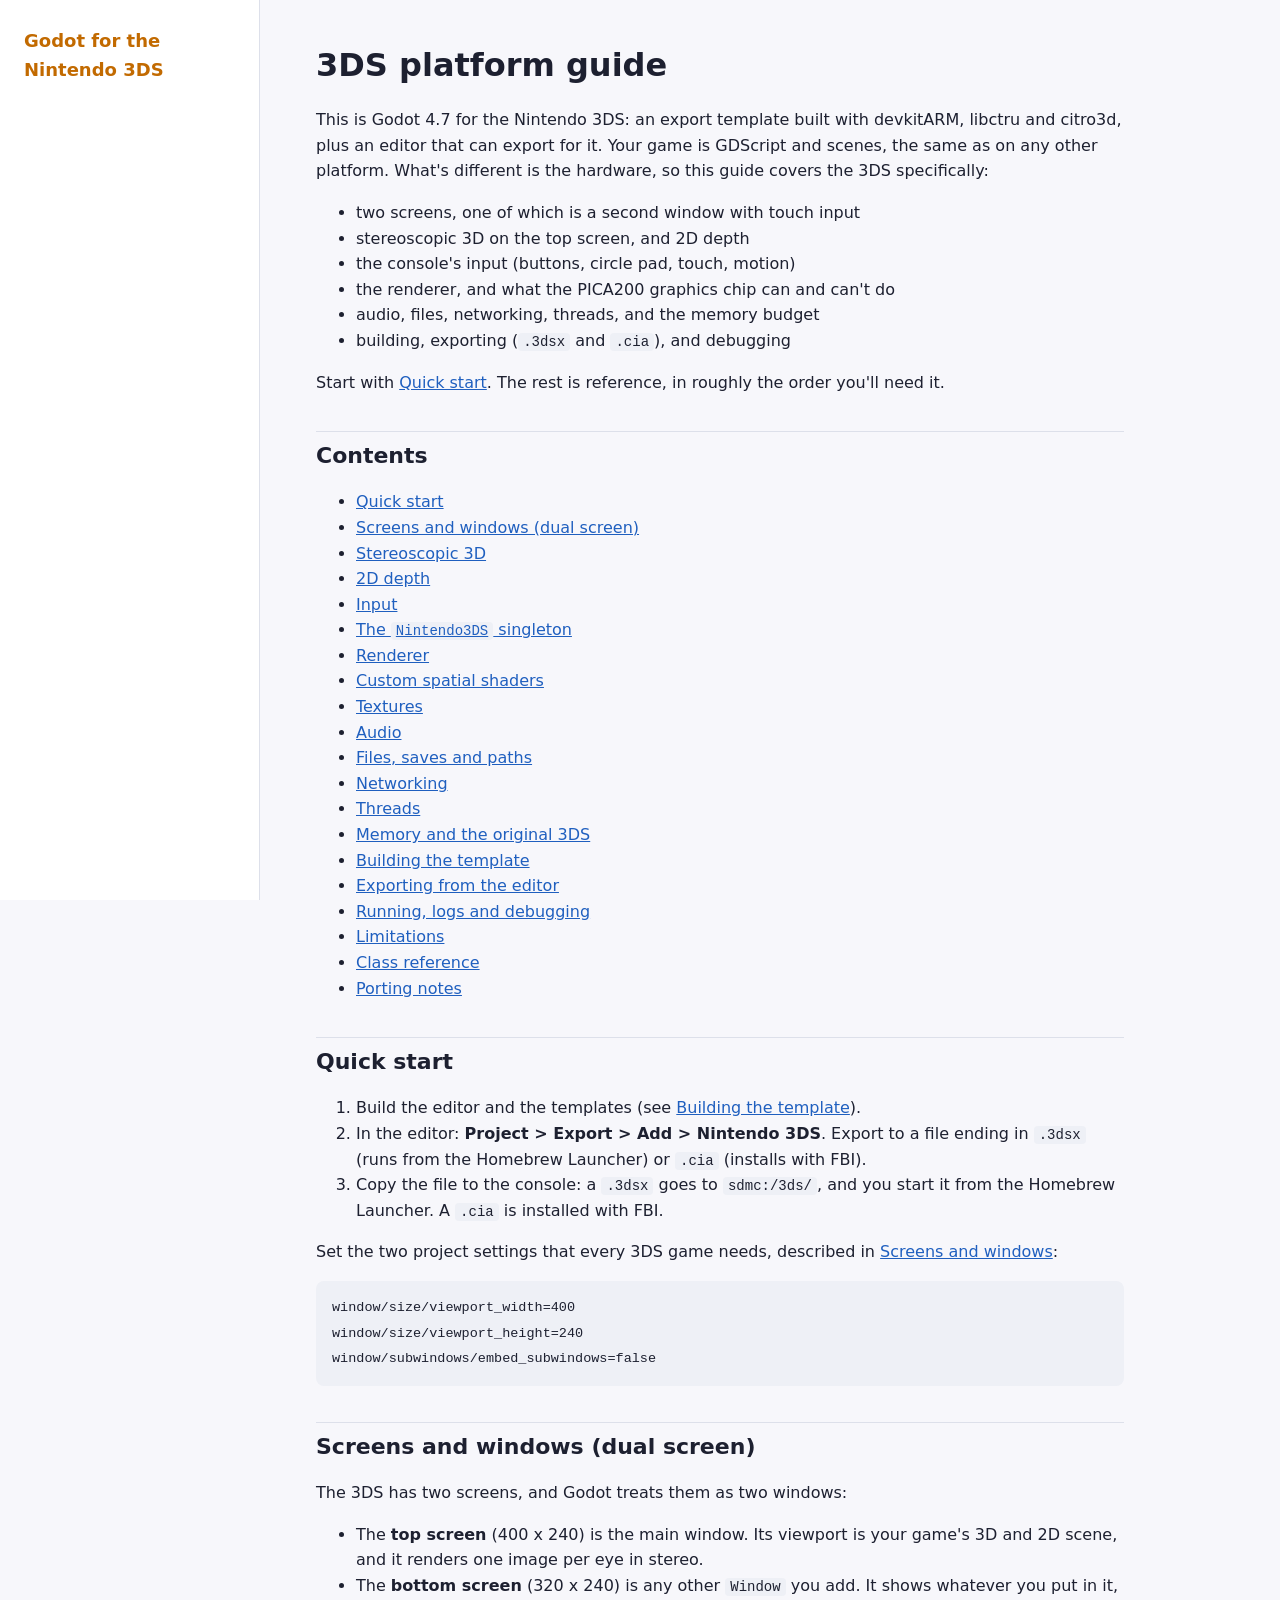
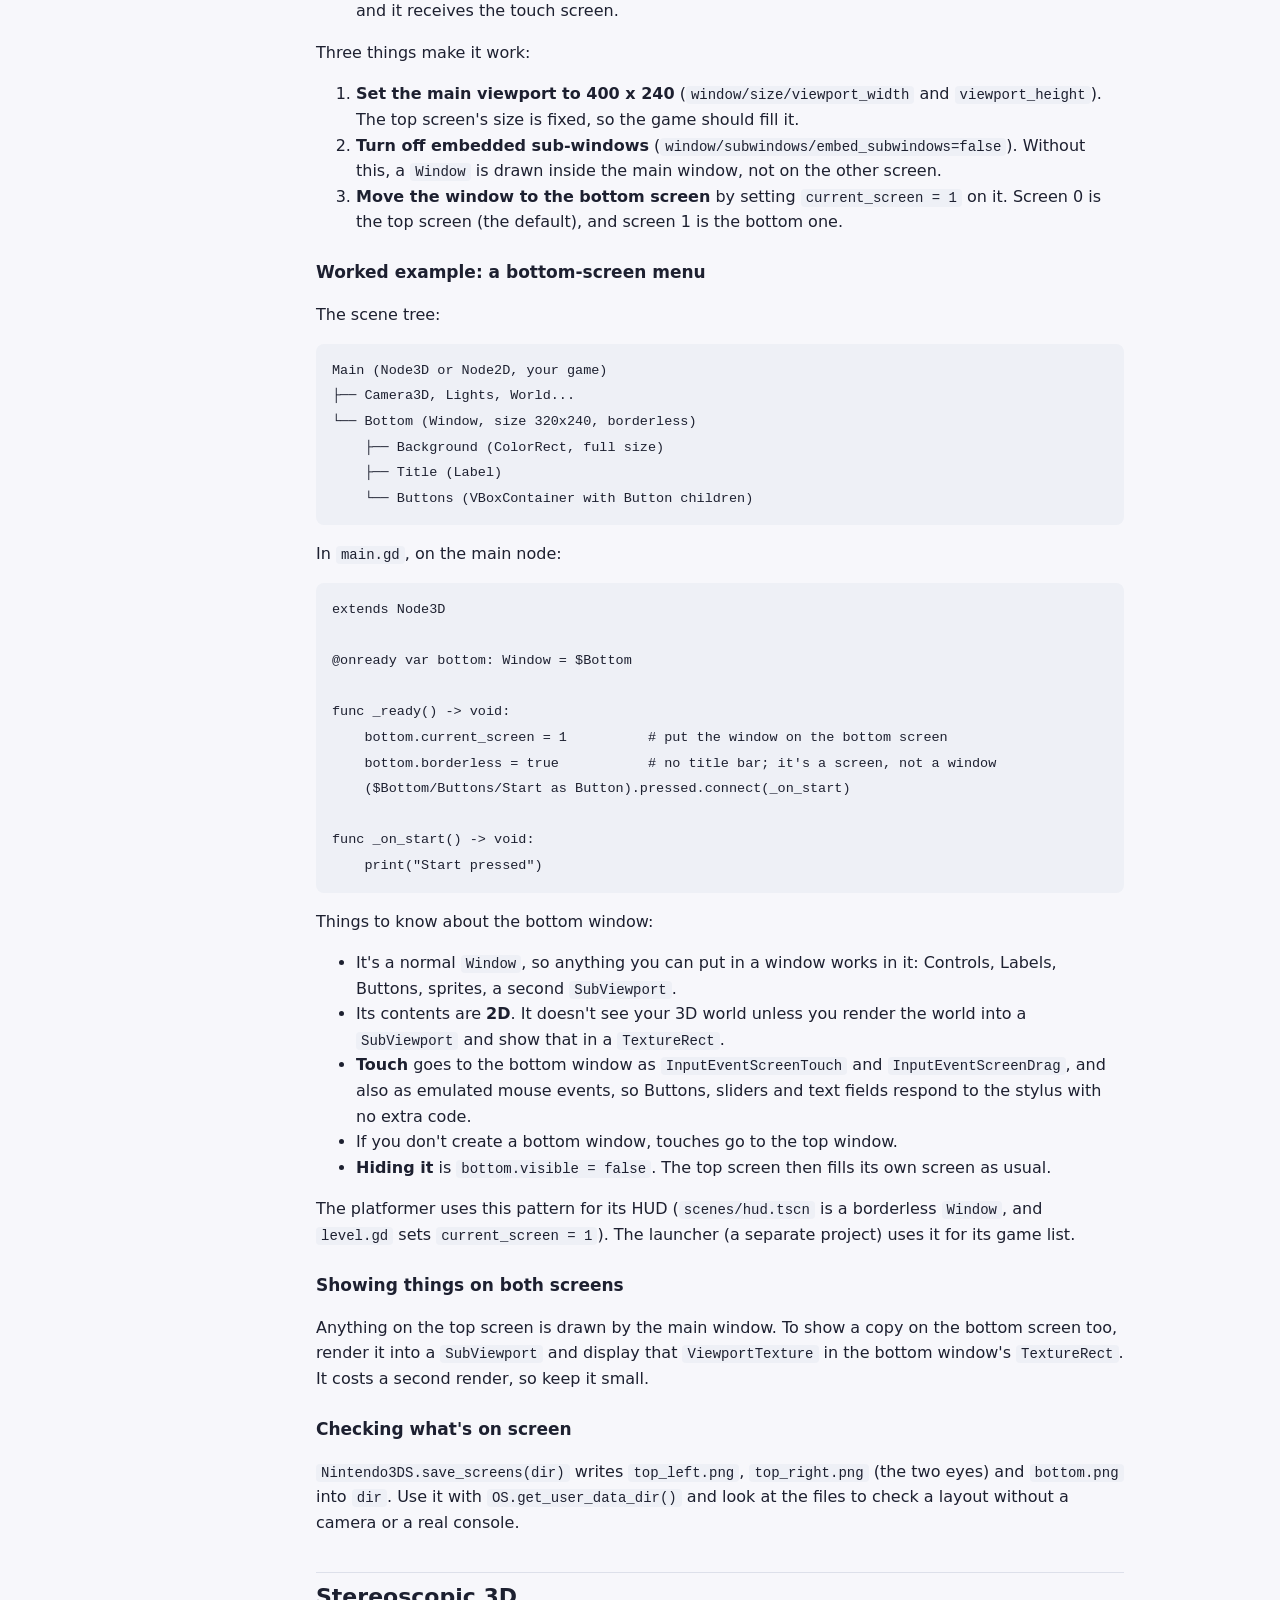
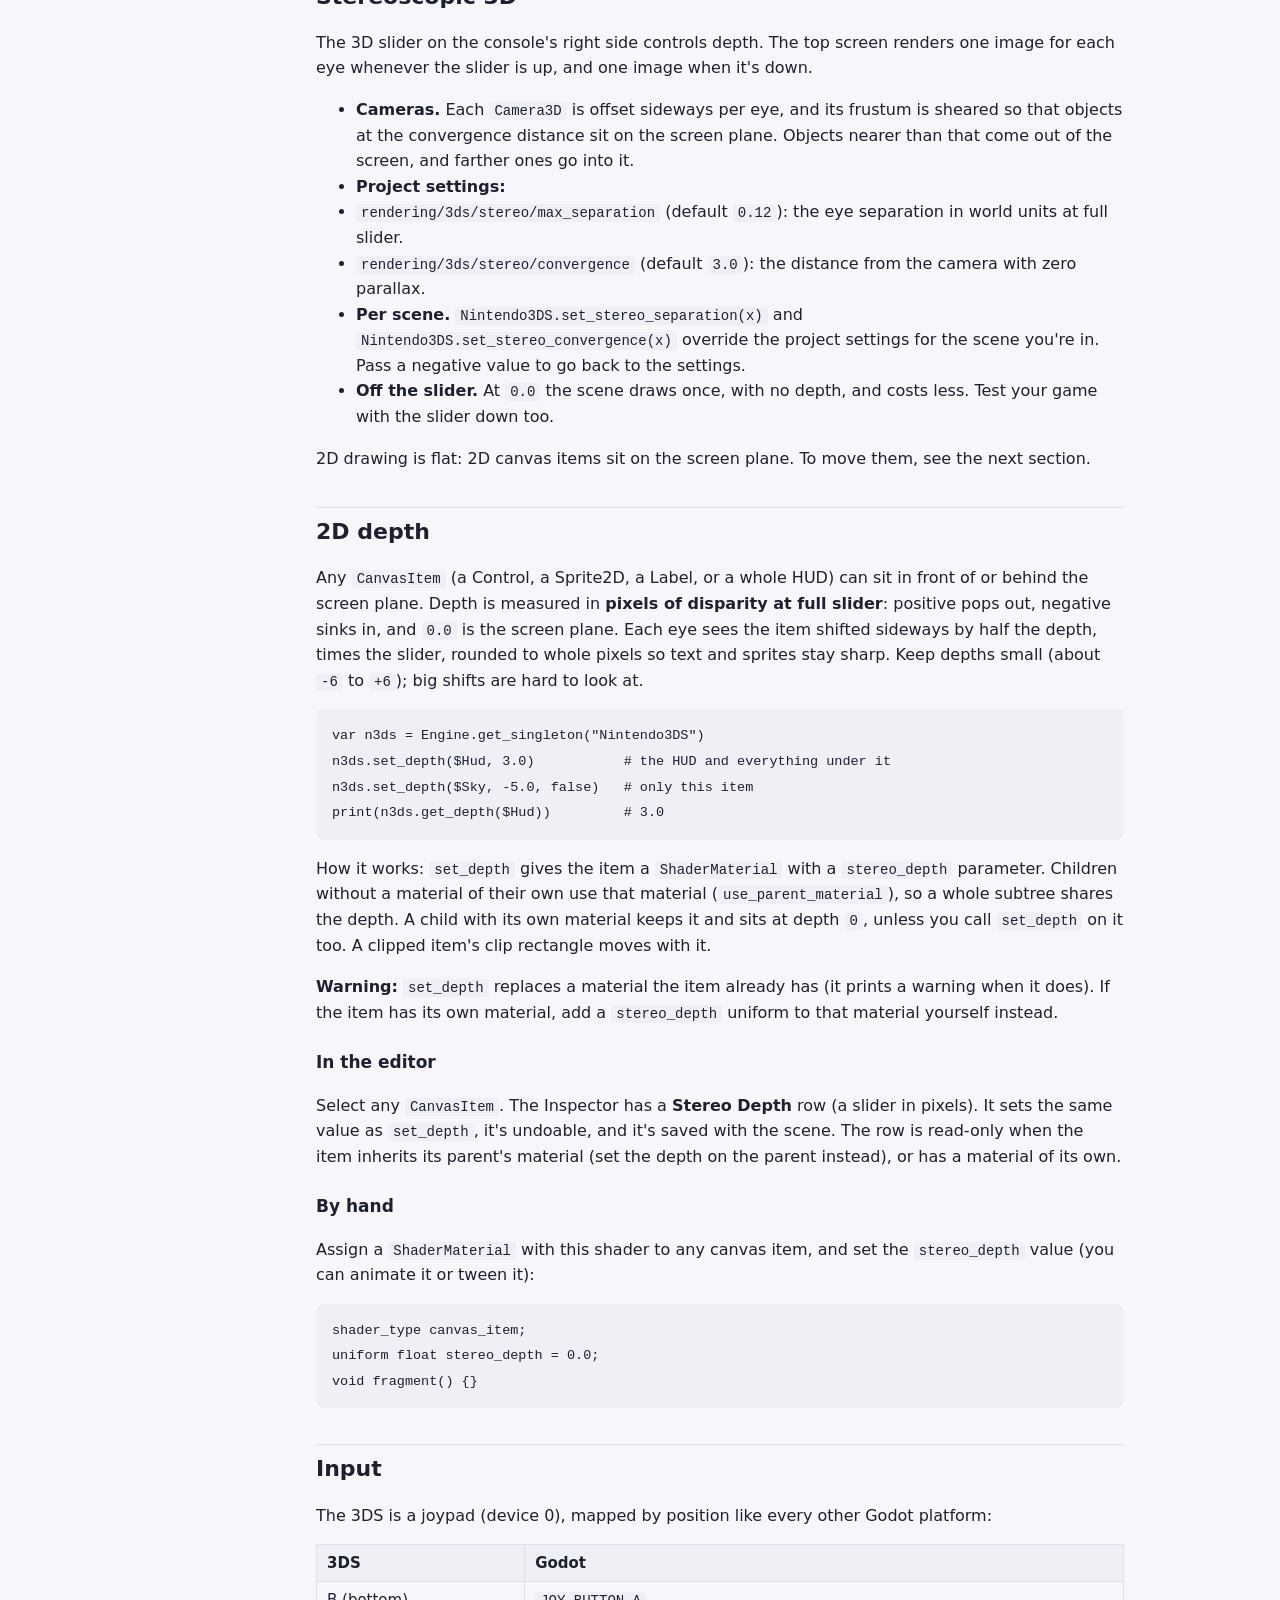
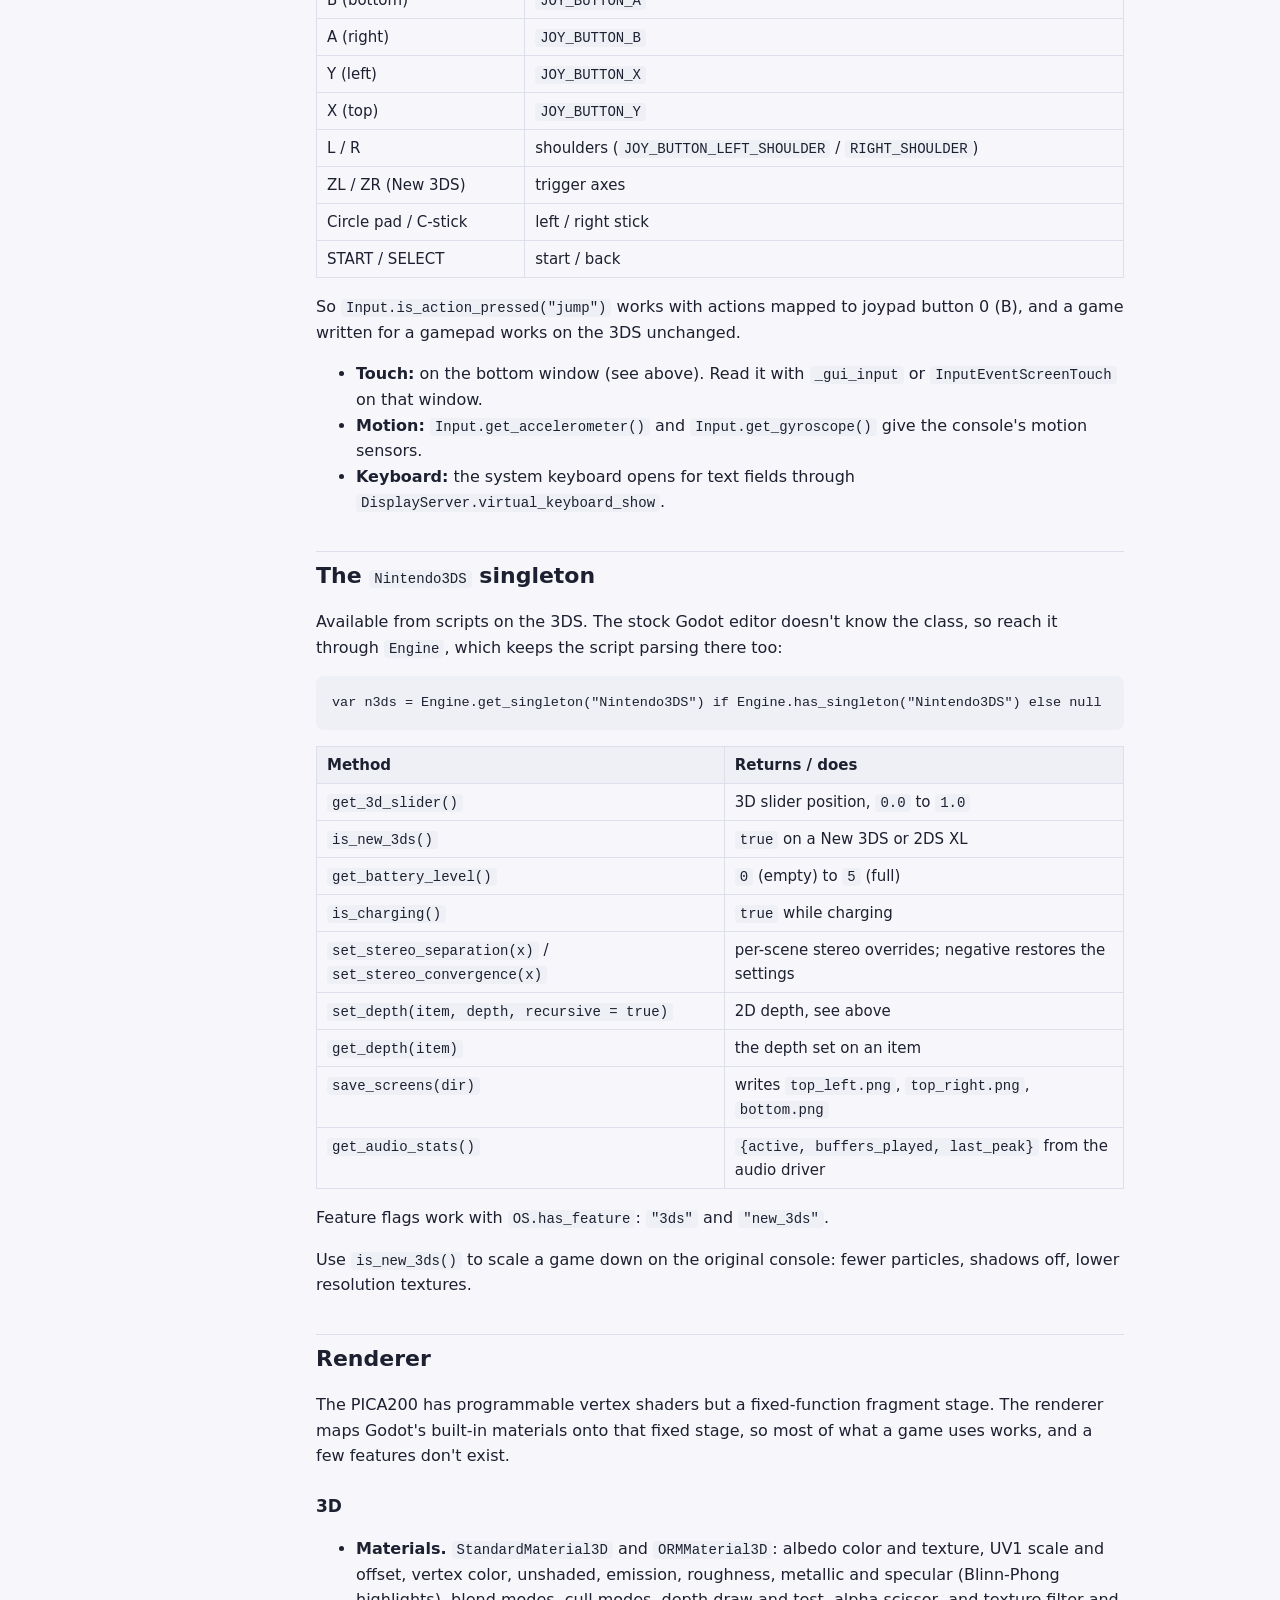
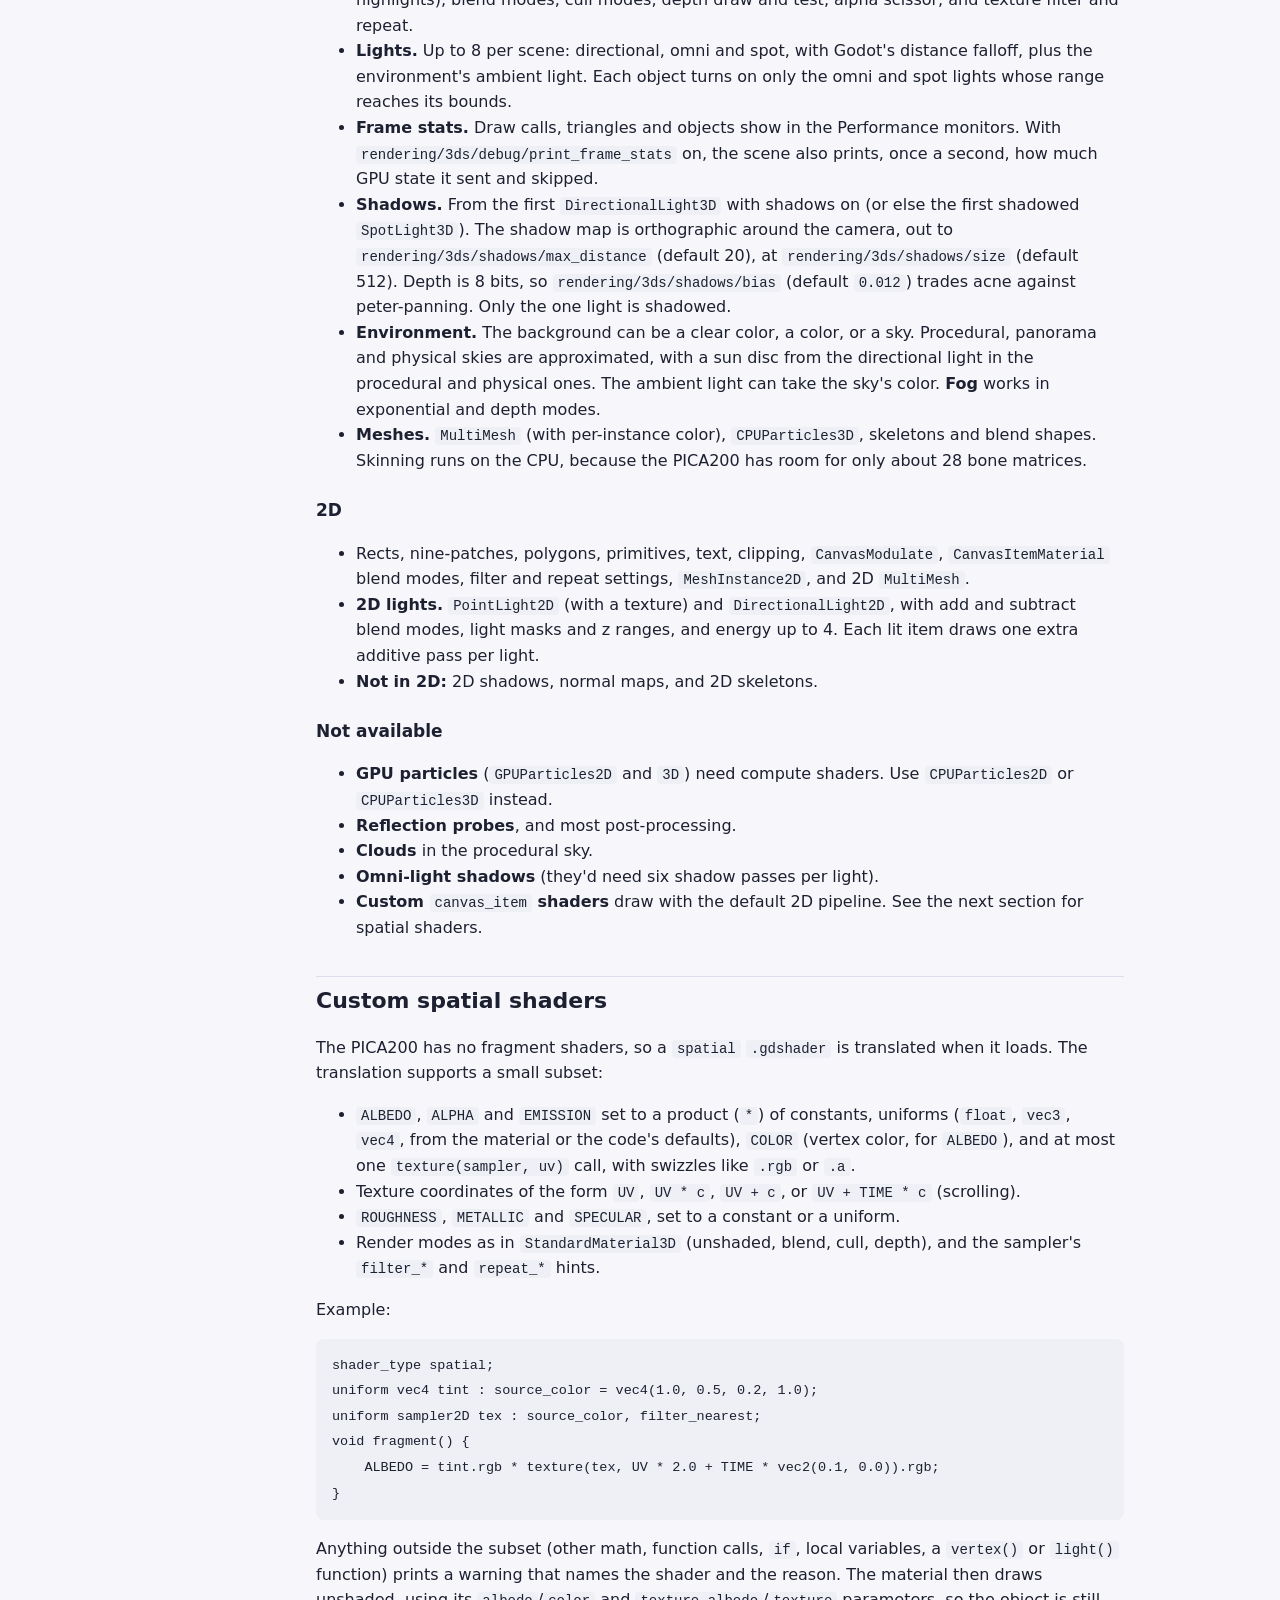
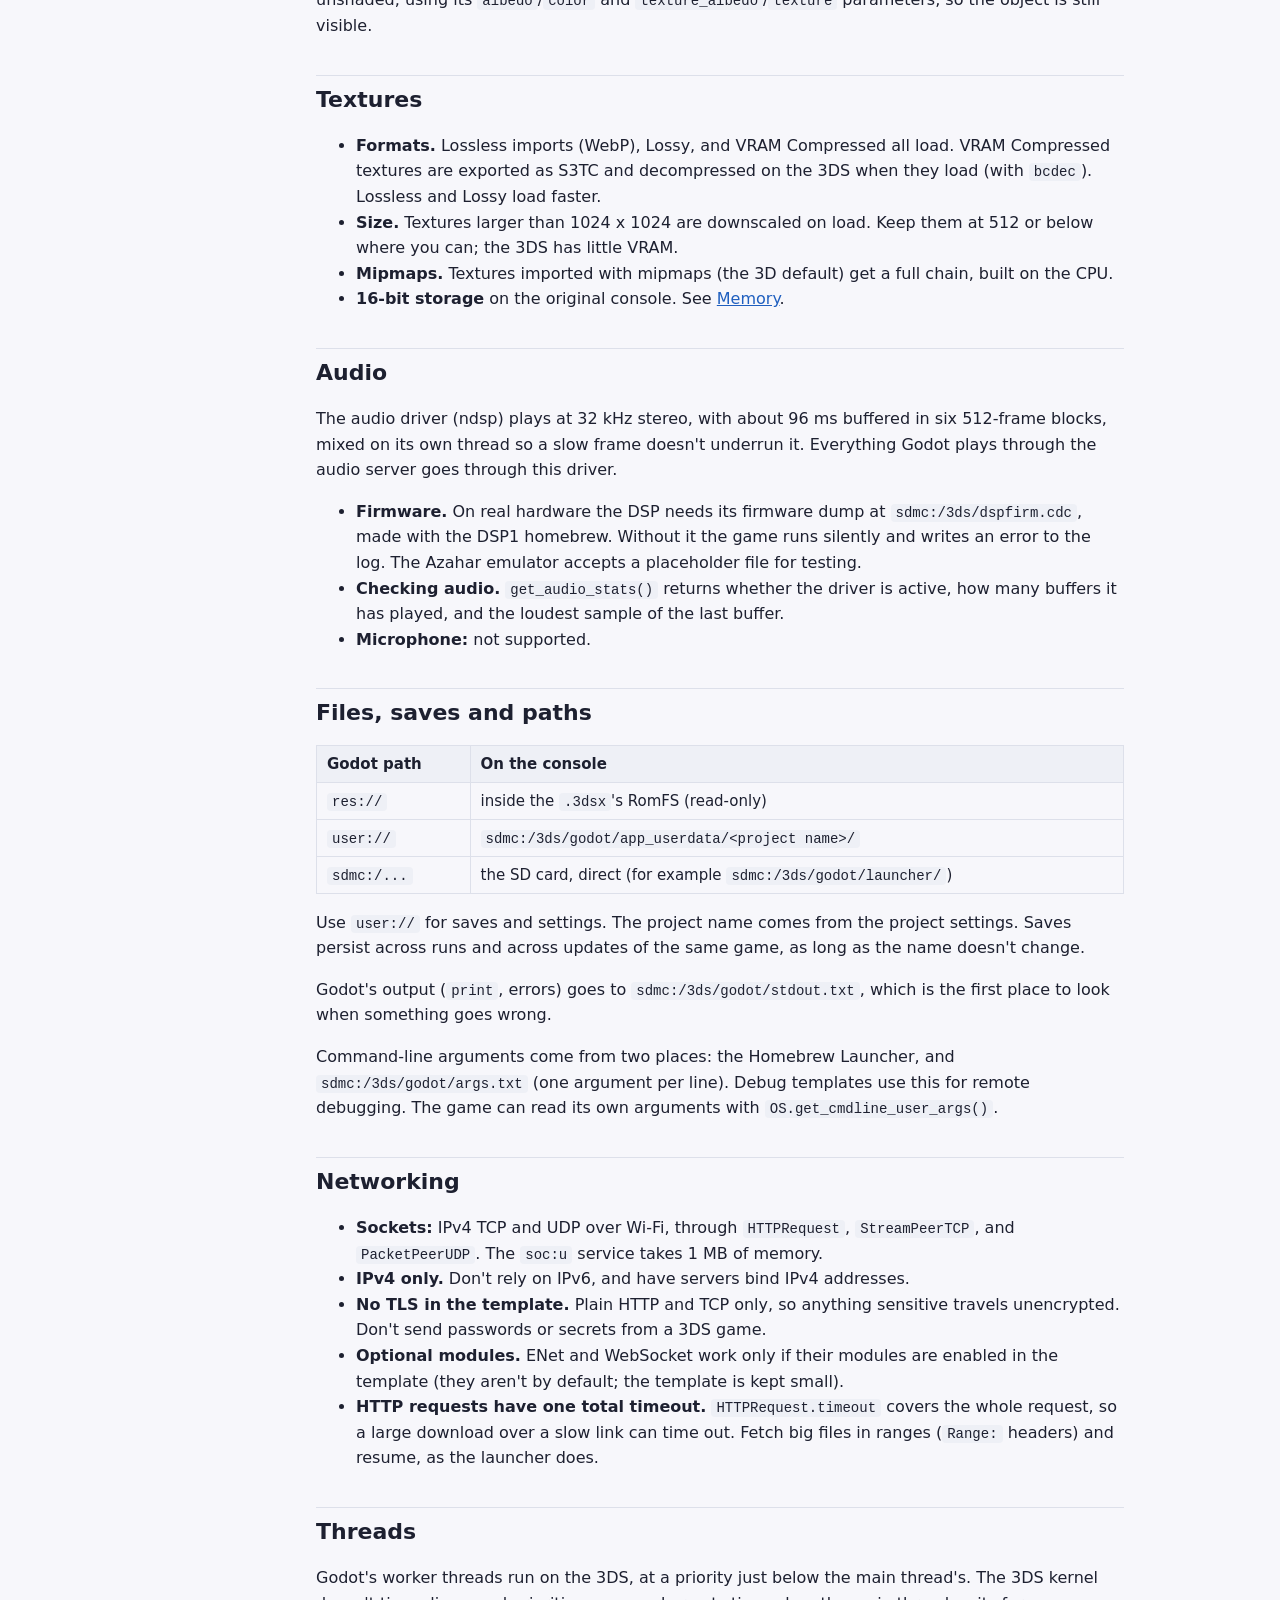
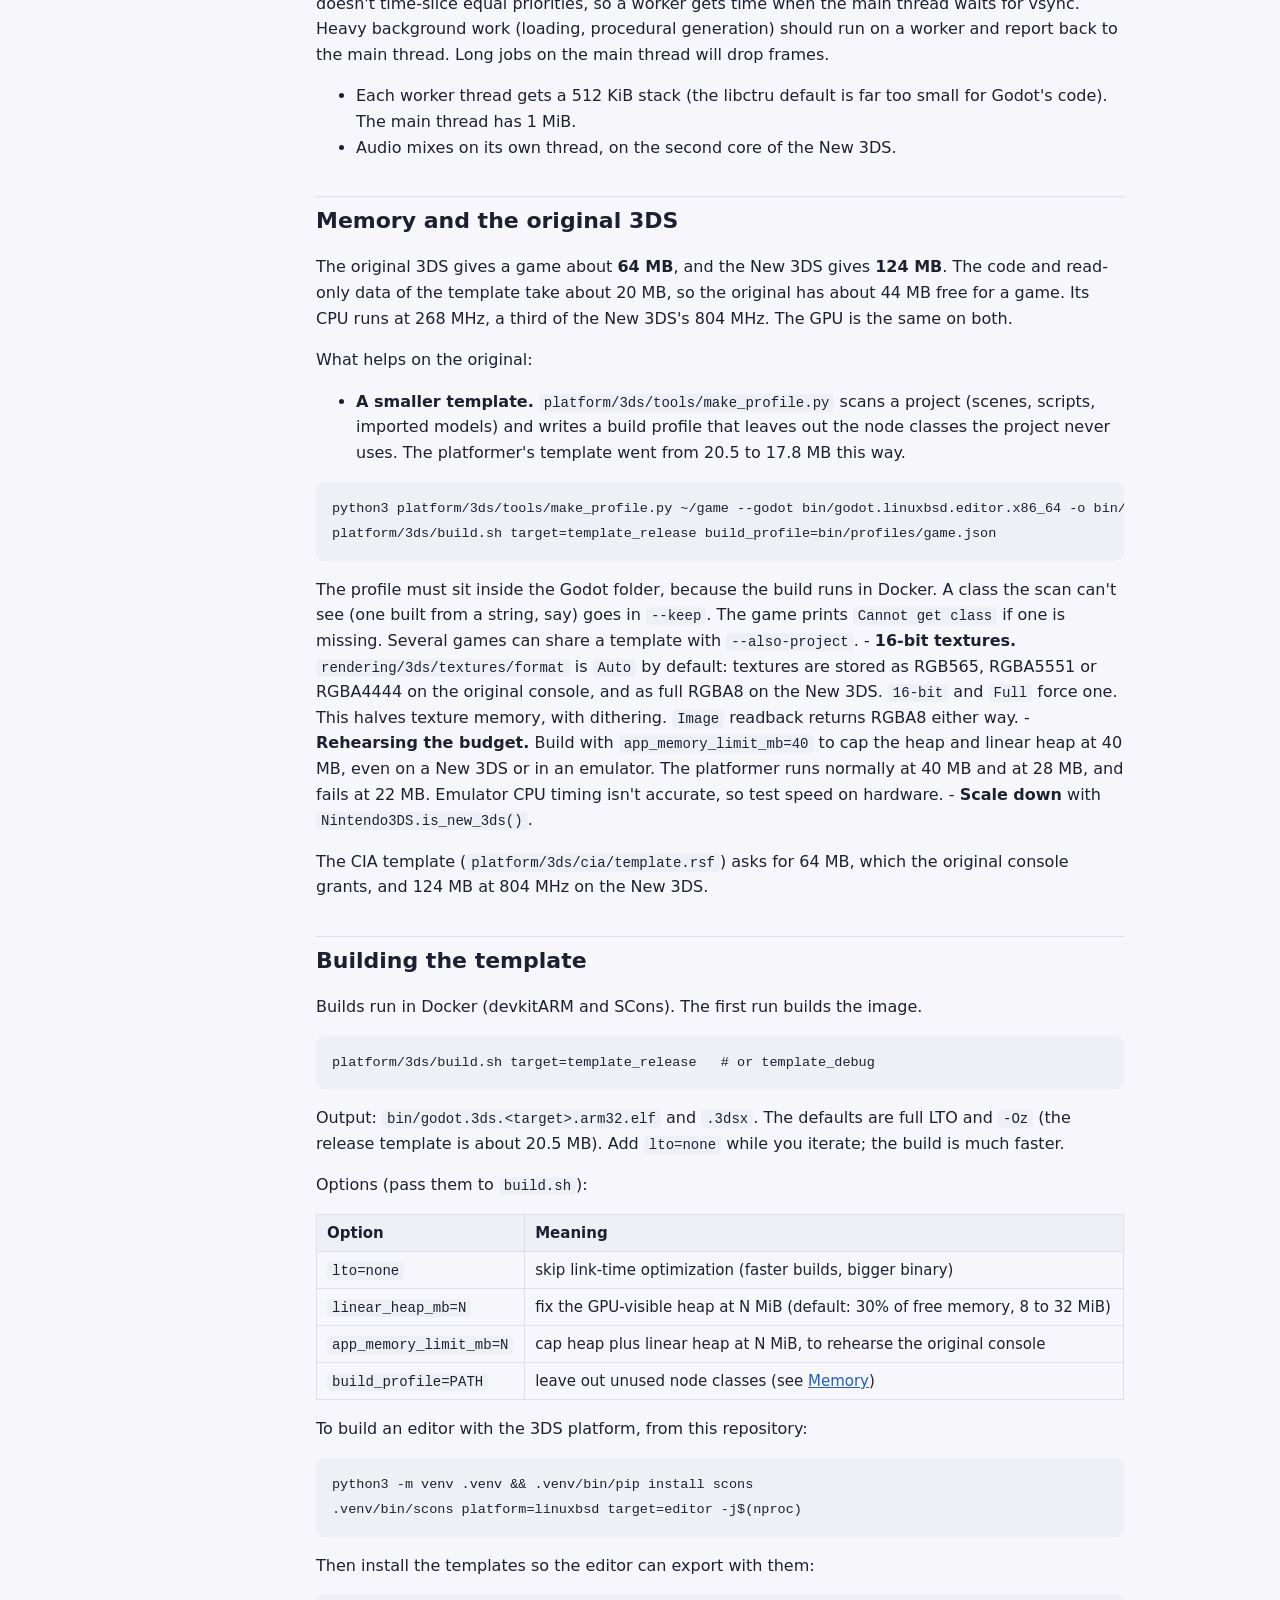
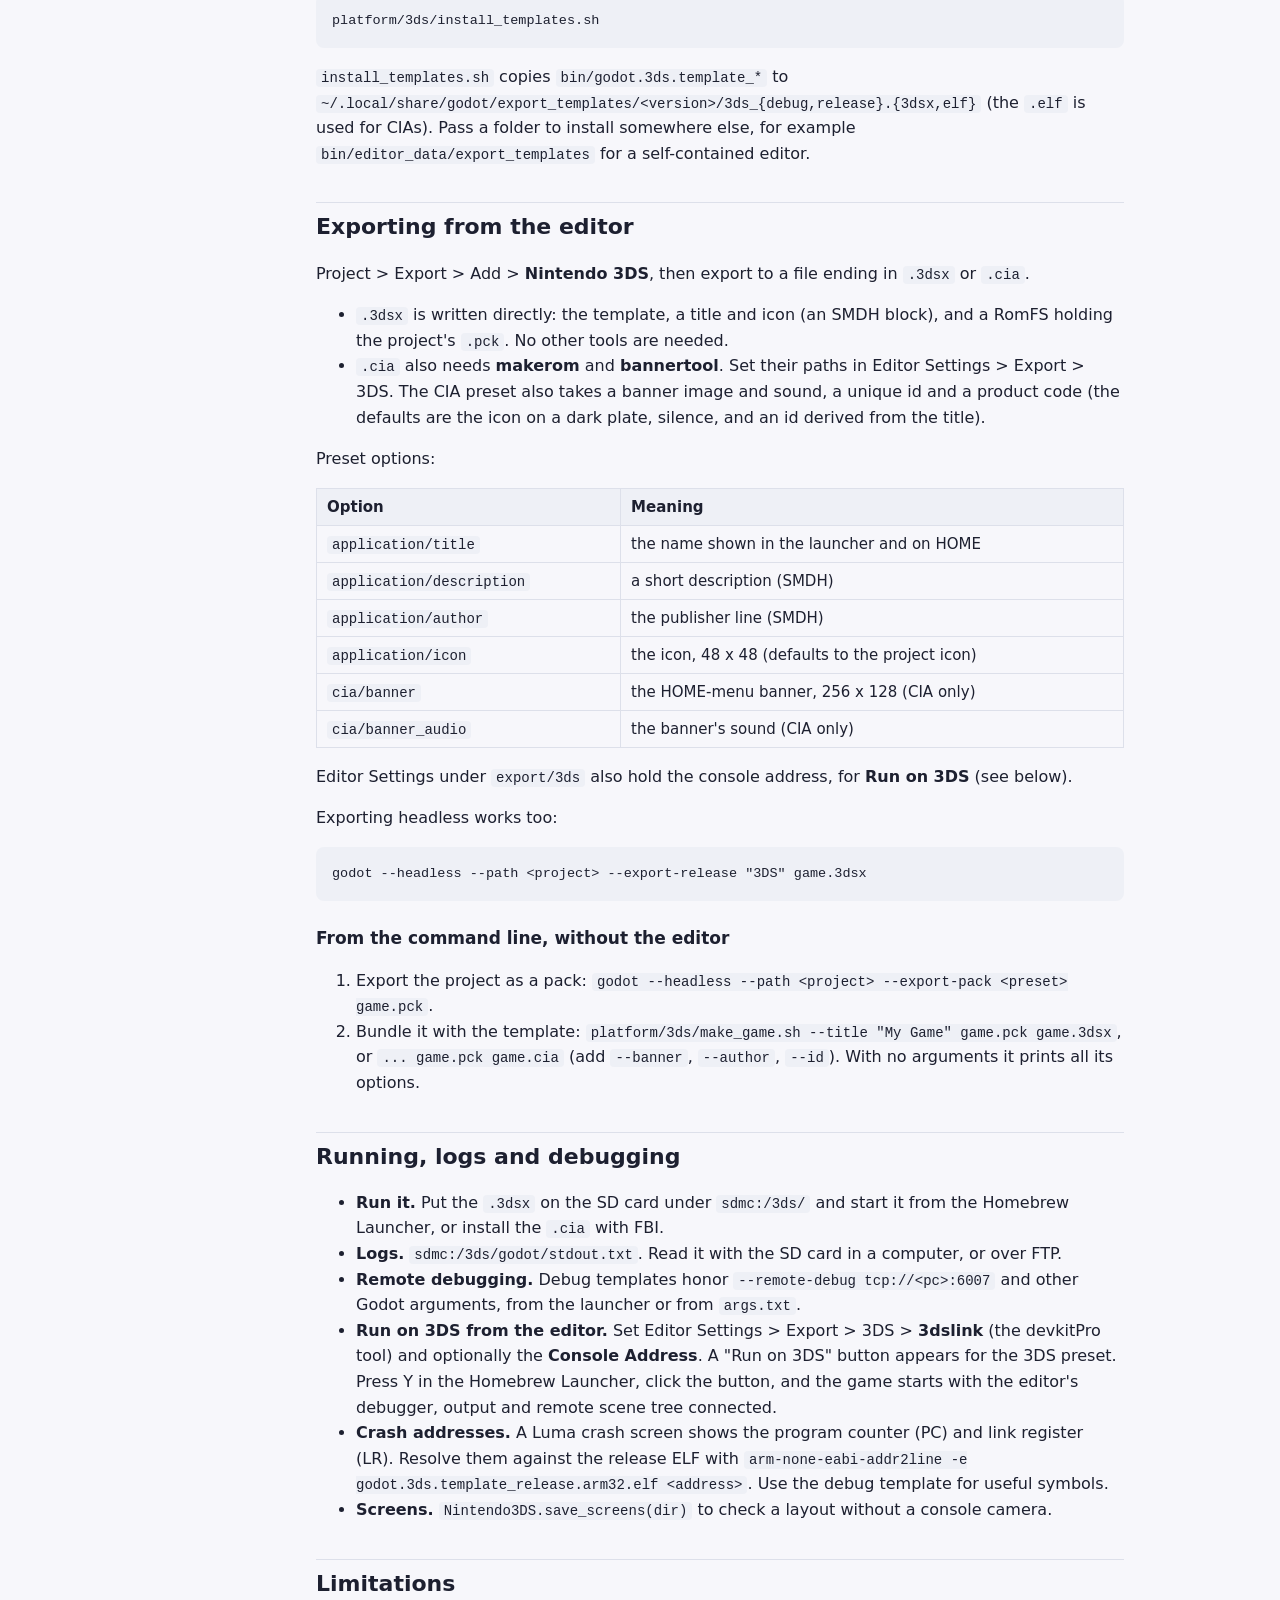
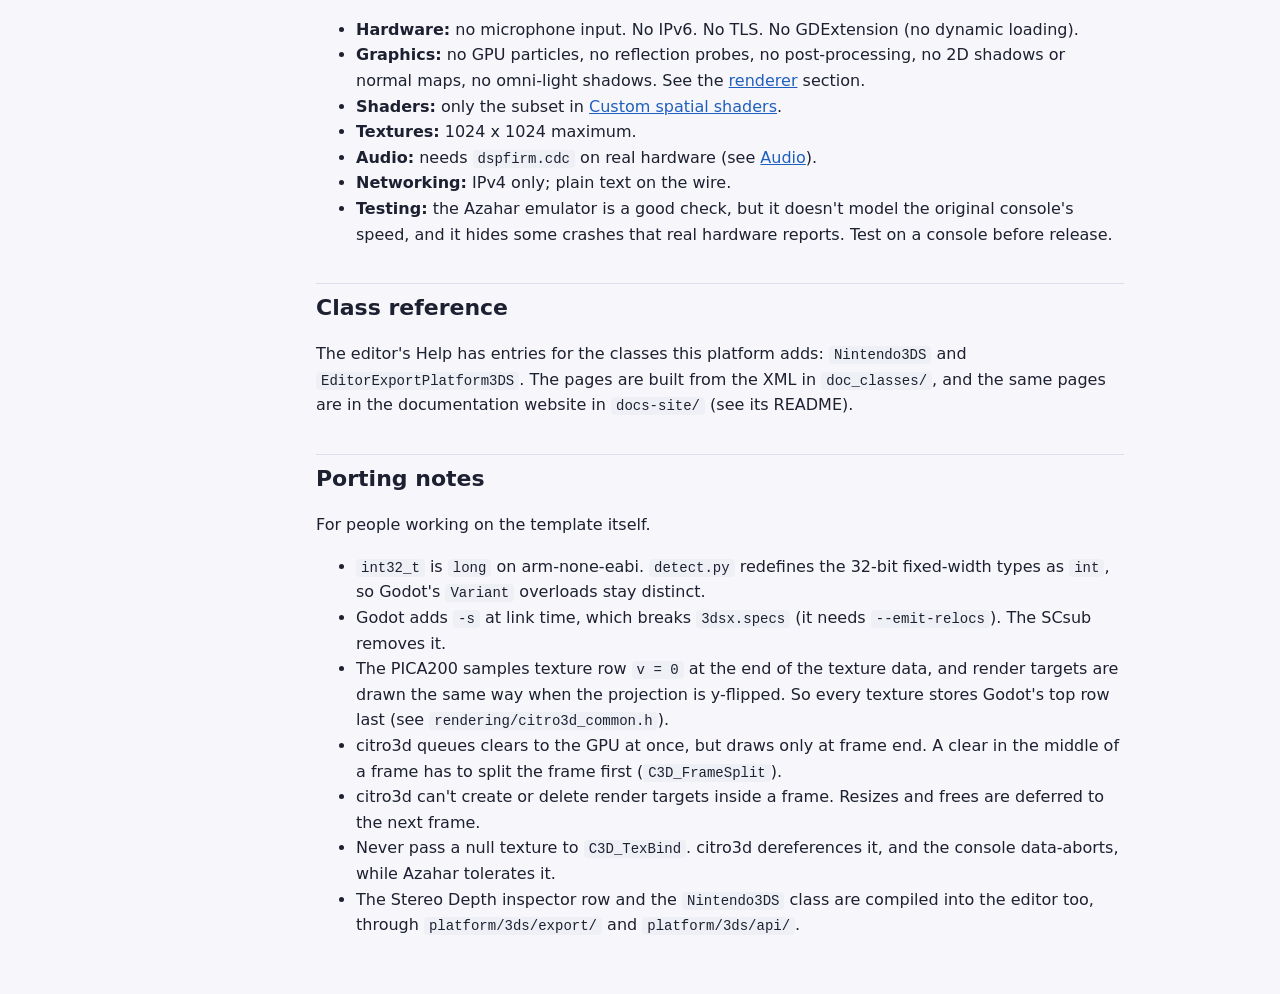
==== commit 8d217afc: "3ds: sort scene draws by GPU state, skip unchanged state, pick lights per object Opaque items now so" ====
--- a/docs/guide.html
+++ b/docs/guide.html
@@ -292,7 +292,11 @@
   cull modes, depth draw and test, alpha scissor, and texture filter and
   repeat.</li>
 <li><strong>Lights.</strong> Up to 8 per scene: directional, omni and spot, with Godot's
-  distance falloff, plus the environment's ambient light.</li>
+  distance falloff, plus the environment's ambient light. Each object turns
+  on only the omni and spot lights whose range reaches its bounds.</li>
+<li><strong>Frame stats.</strong> Draw calls, triangles and objects show in the Performance
+  monitors. With <code>rendering/3ds/debug/print_frame_stats</code> on, the scene also
+  prints, once a second, how much GPU state it sent and skipped.</li>
 <li><strong>Shadows.</strong> From the first <code>DirectionalLight3D</code> with shadows on (or else the
   first shadowed <code>SpotLight3D</code>). The shadow map is orthographic around the
   camera, out to <code>rendering/3ds/shadows/max_distance</code> (default 20), at
